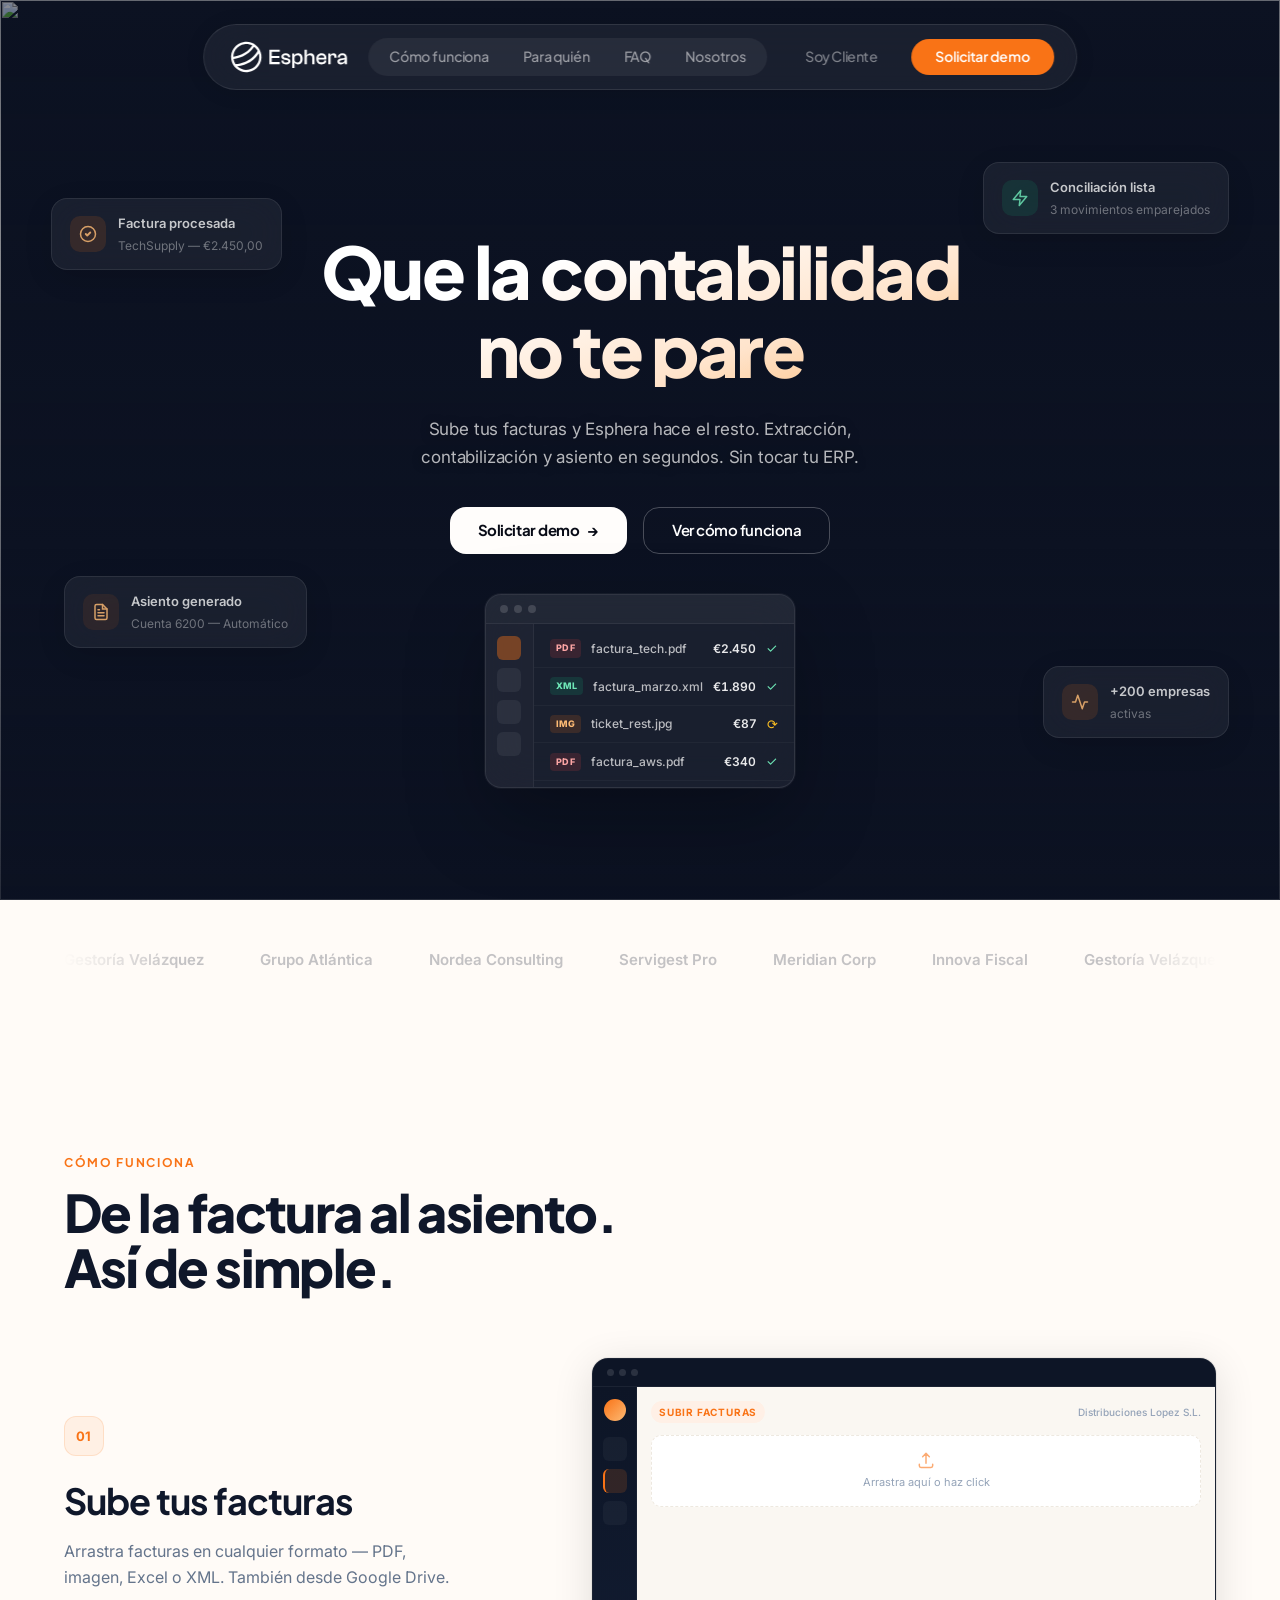
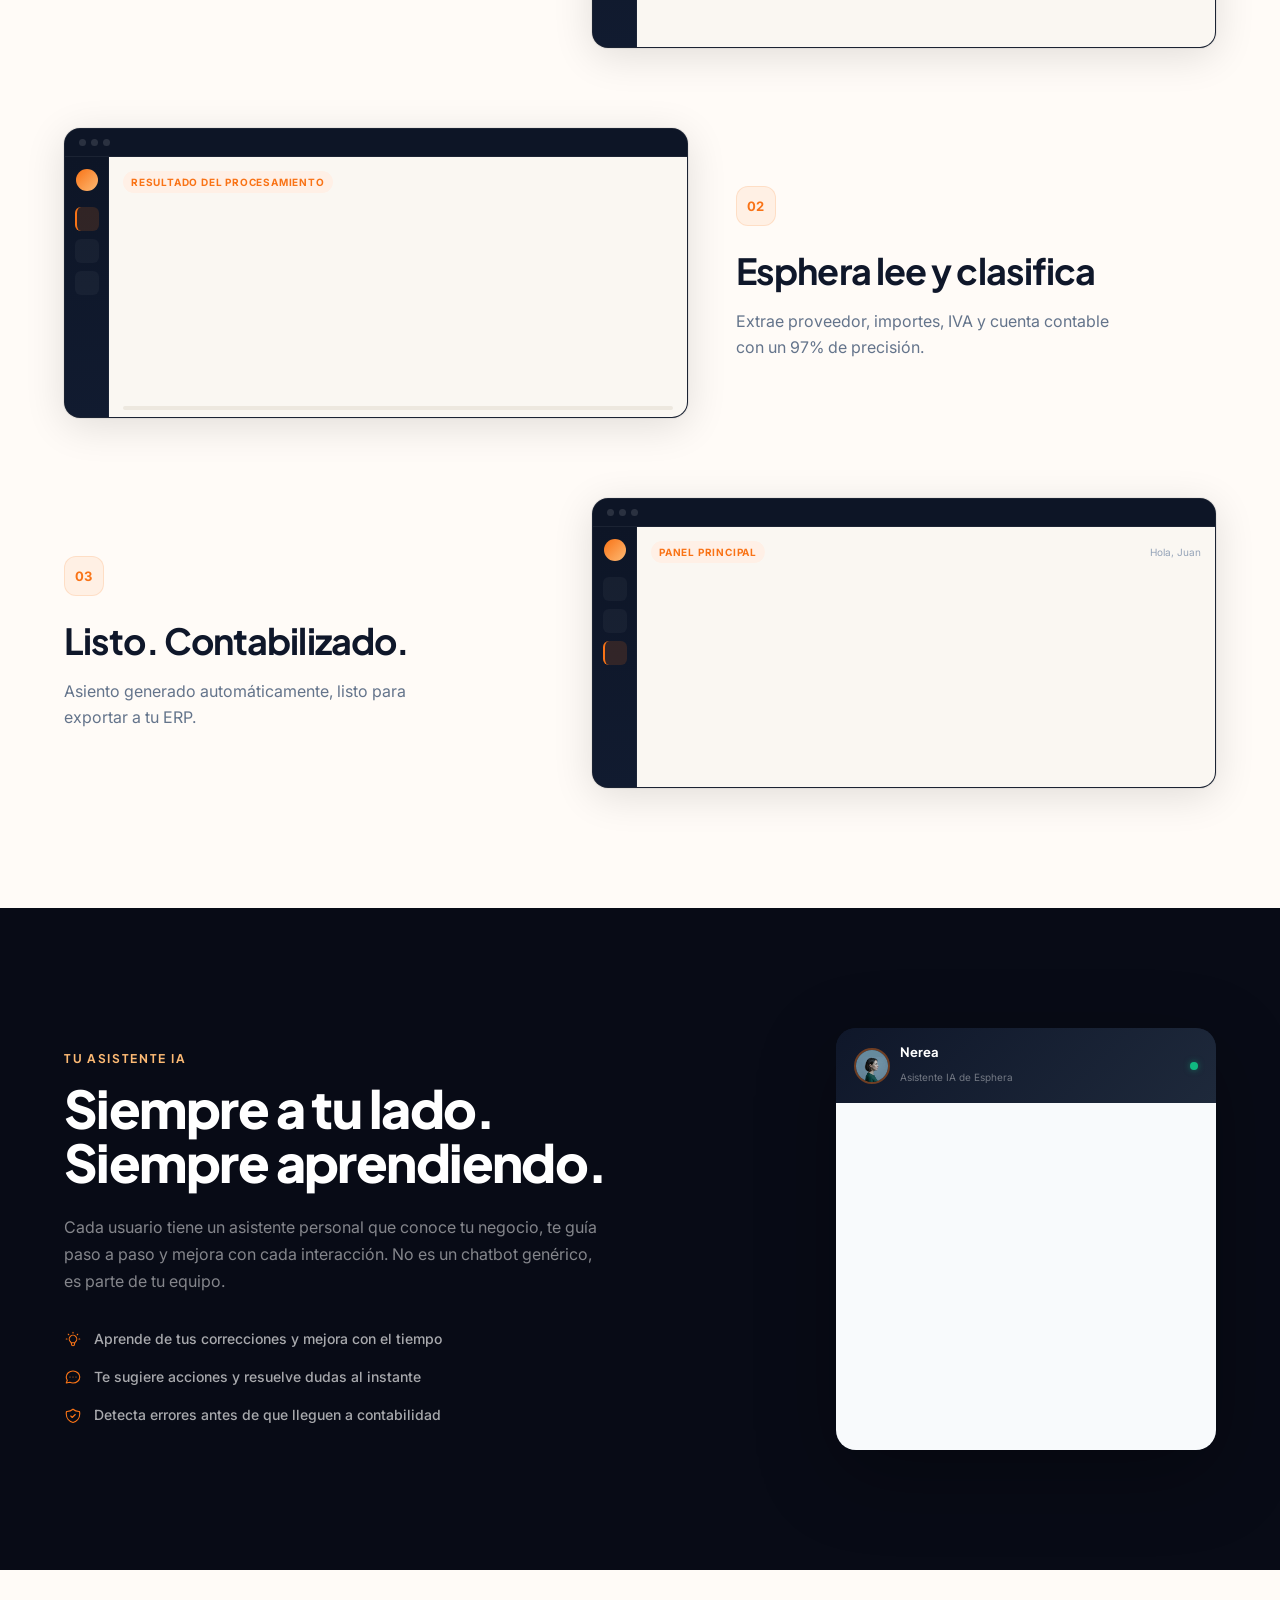
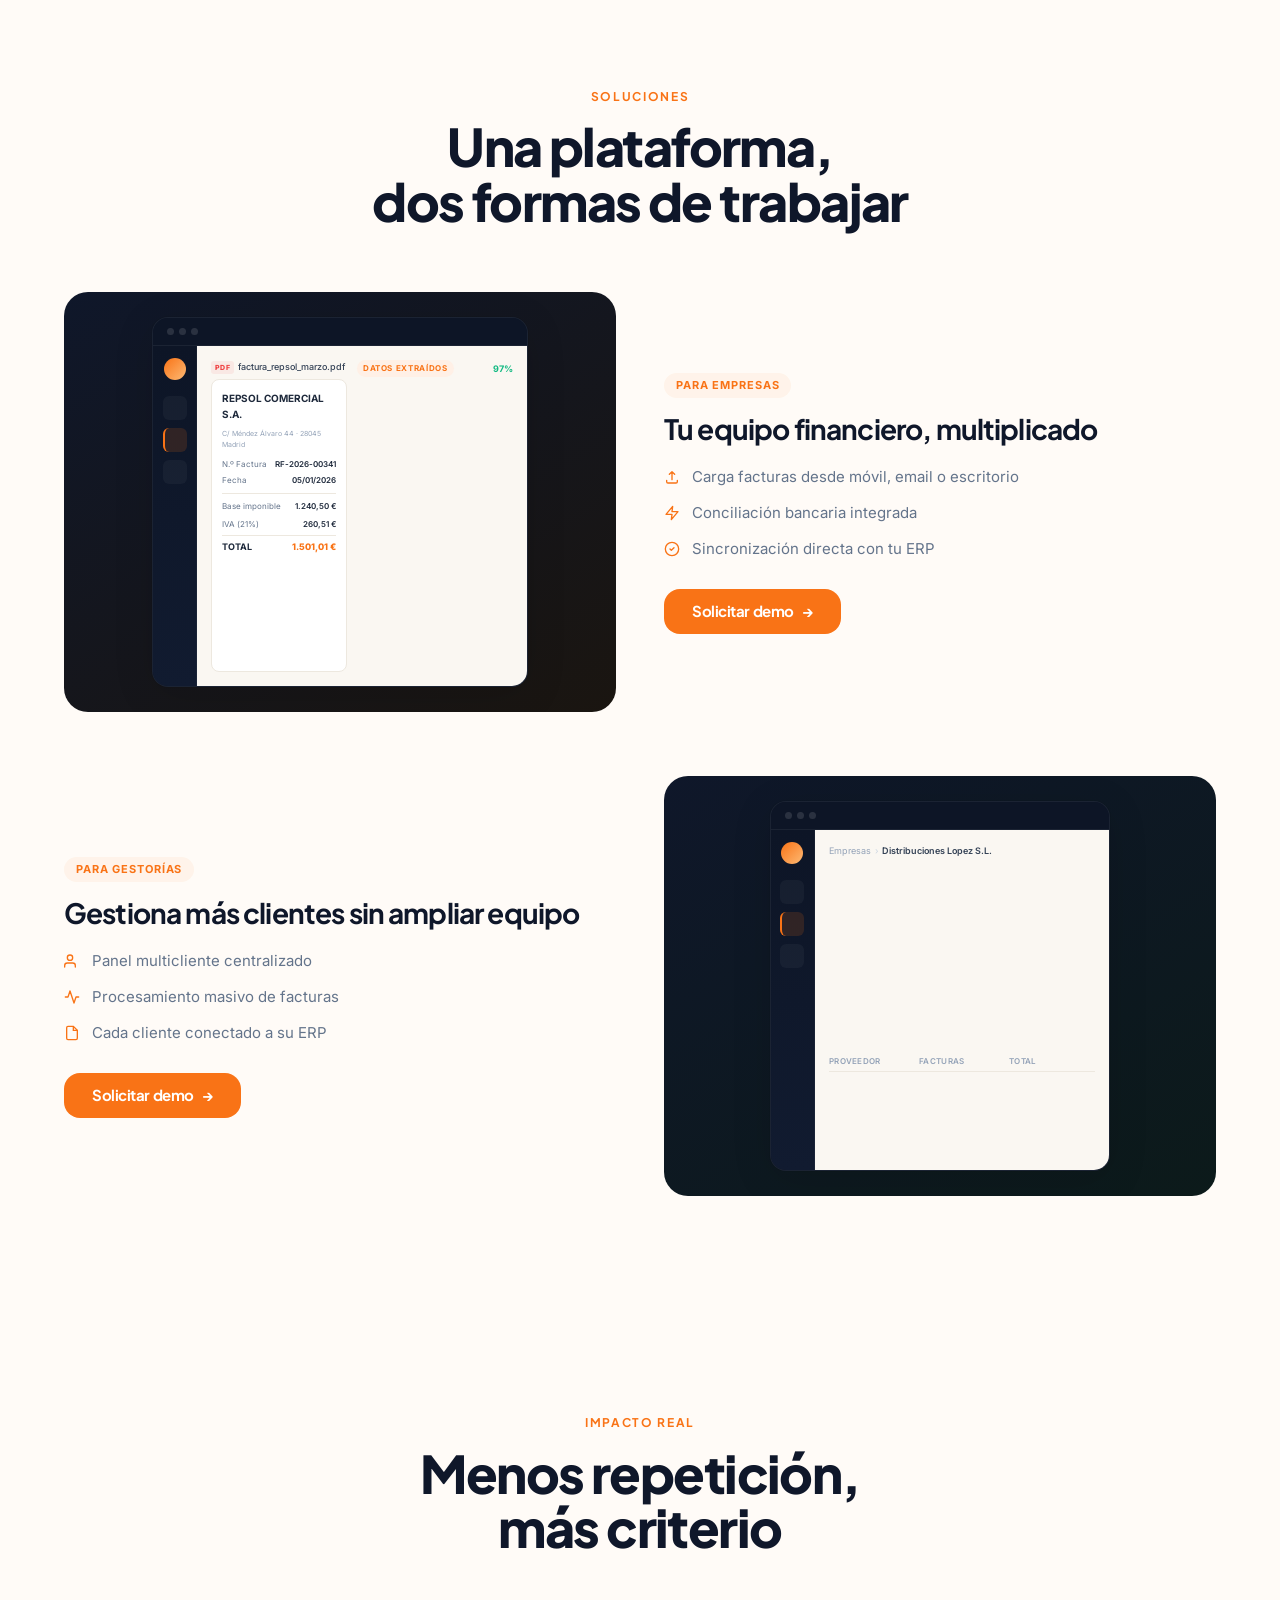
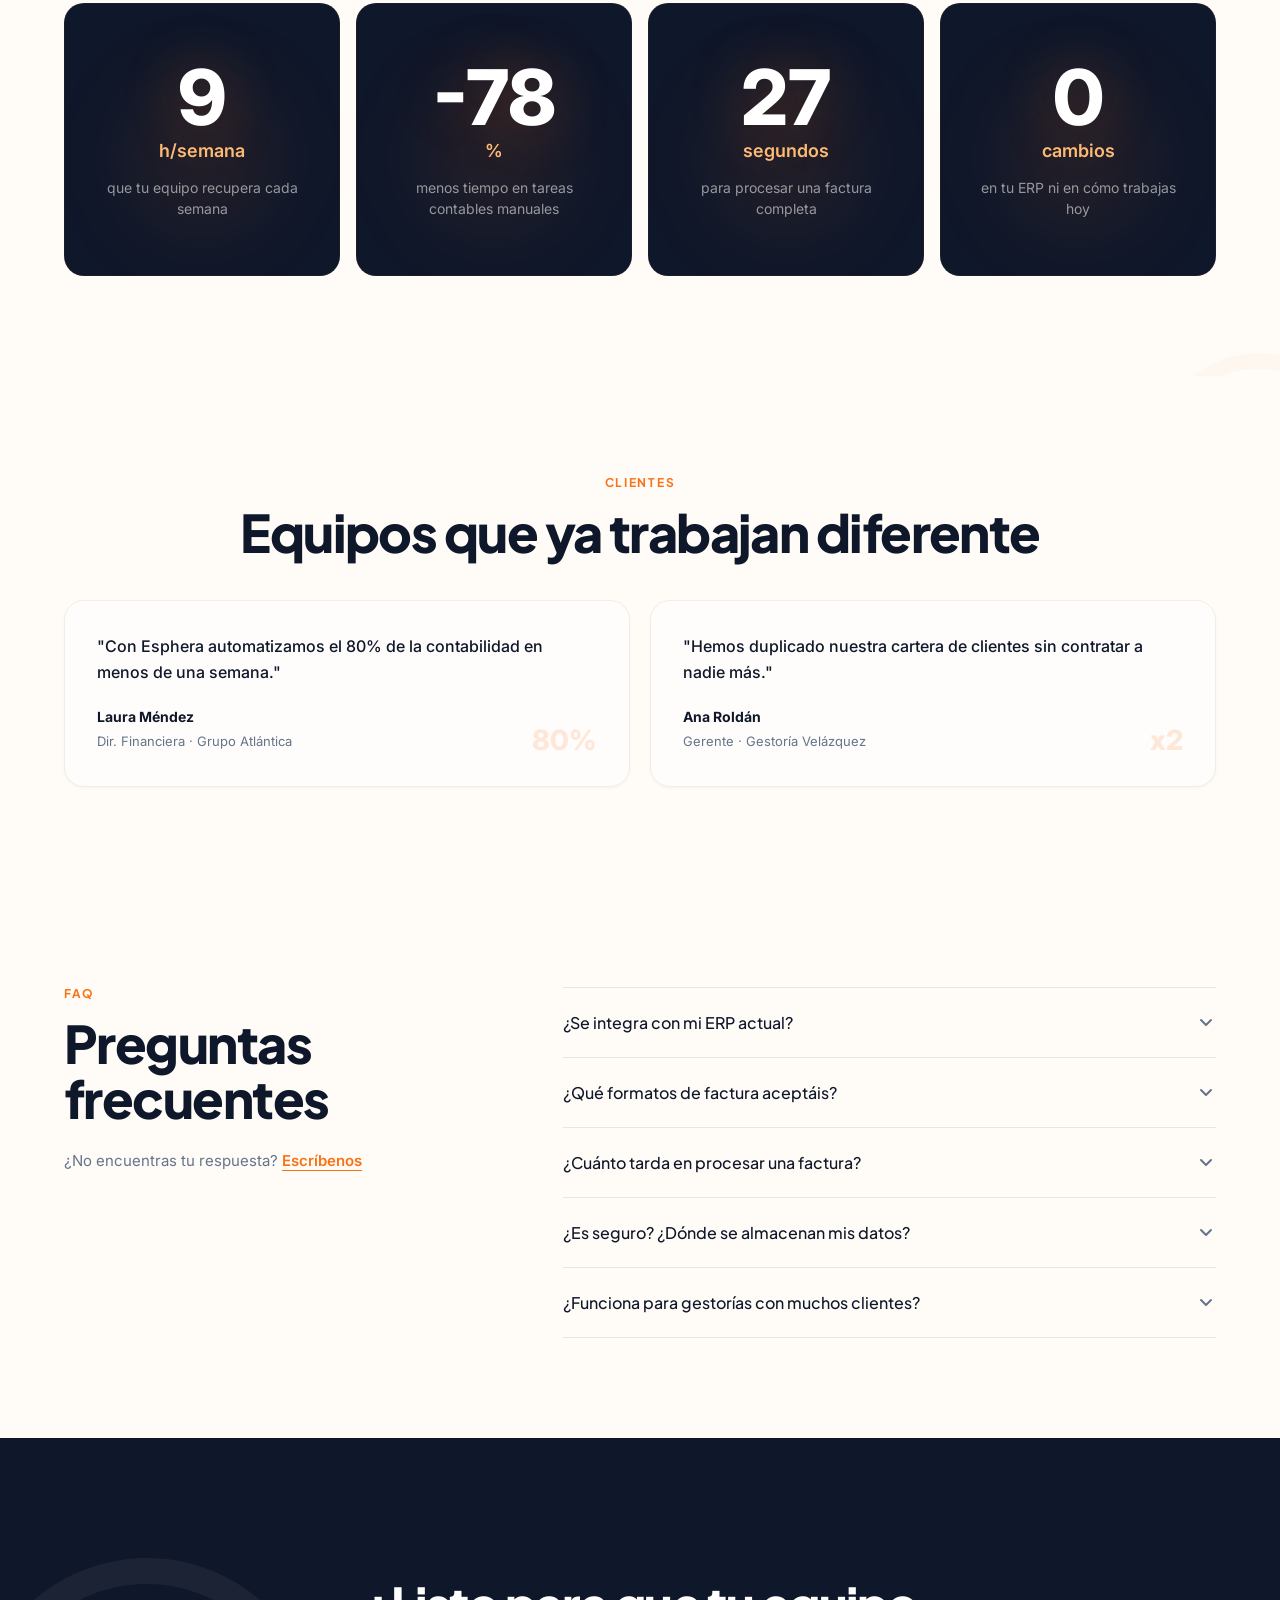
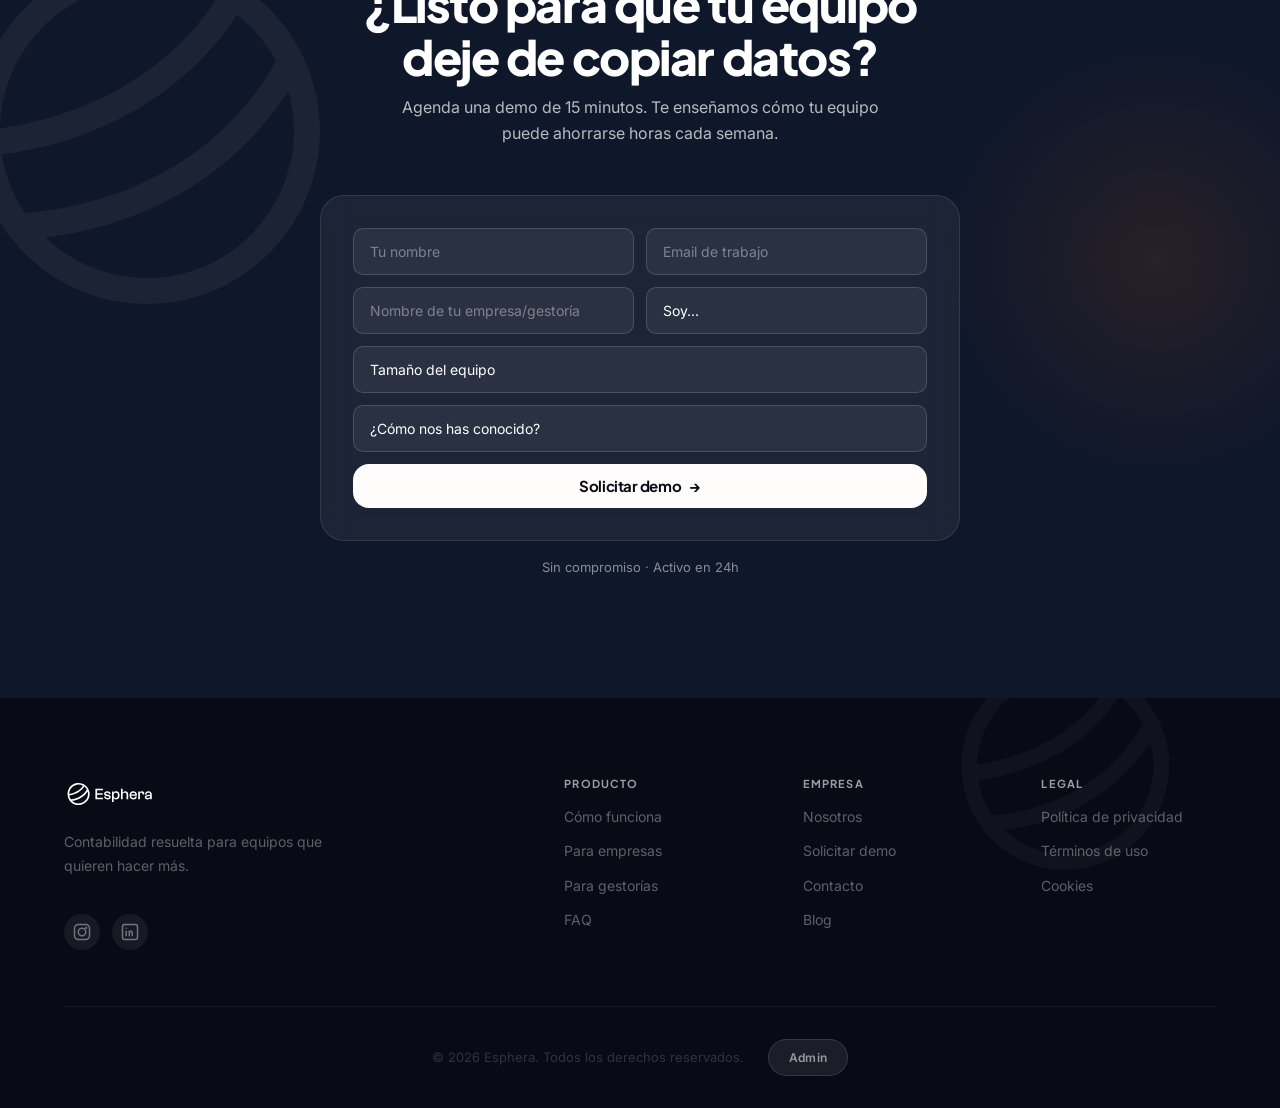
==== index.html @ 6a807c2d "Initial deploy: web + producto + admin hub + deck + checkout Unified structure for Vercel deployment" ====
<!DOCTYPE html>
<html lang="es">
<head>
    <meta charset="UTF-8">
    <meta name="viewport" content="width=device-width, initial-scale=1.0">
    <title>Esphera — Que la contabilidad no te pare</title>
    <meta name="description" content="Sube tus facturas y Esphera las contabiliza en segundos. Sin cambiar de ERP. Para empresas y gestorías.">
    <link rel="preconnect" href="https://fonts.googleapis.com">
    <link rel="preconnect" href="https://fonts.gstatic.com" crossorigin>
    <link href="https://fonts.googleapis.com/css2?family=Inter:wght@400;500;600&family=Plus+Jakarta+Sans:wght@400;500;600;700;800&display=swap" rel="stylesheet">
    <link rel="stylesheet" href="styles.css?v=107">
    <link rel="icon" type="image/svg+xml" href="data:image/svg+xml,%3Csvg xmlns='http://www.w3.org/2000/svg' viewBox='0 0 202 227'%3E%3Cpath d='M100.604 35V46.7323C111.431 46.7323 122.055 49.4076 131.558 54.4029C101.719 99.904 50.2415 110.166 33.7511 112.333C33.9601 98.5315 38.4328 85.162 46.7999 73.8407C57.3964 59.4958 72.9393 50.1392 90.5723 47.4848C93.8955 46.9831 97.2674 46.7323 100.598 46.7323V35C96.717 35 92.7808 35.2856 88.8306 35.8848C45.9639 42.3292 16.4386 82.3055 22.8829 125.173C28.735 164.09 62.2105 192 100.402 192C104.283 192 108.219 191.707 112.169 191.115C155.036 184.671 184.561 144.694 178.117 101.827C172.265 62.9165 138.796 35 100.604 35ZM34.6011 124.093C52.3664 122.003 108.303 111.511 141.423 60.7568C142.252 61.3977 143.067 62.0596 143.868 62.7424C150.152 68.1069 155.322 74.5583 159.195 81.7203C123.797 144.541 55.7941 150.17 45.0373 150.665C39.7147 142.723 36.1338 133.673 34.5941 124.093H34.6011ZM110.428 179.522C107.105 180.024 103.733 180.275 100.402 180.275C84.5948 180.275 69.226 174.59 57.1317 164.258C56.1772 163.443 55.2506 162.593 54.345 161.722C77.21 159.172 131.001 147.614 164.72 95.2919C165.486 98.002 166.092 100.761 166.517 103.576C171.993 139.978 146.829 174.046 110.428 179.522Z' fill='%23F97316'/%3E%3C/svg%3E">
</head>
<body>

    <!-- ========== NAVBAR ========== -->
    <nav class="navbar" id="navbar">
        <div class="navbar-inner">
            <a href="#" class="logo" aria-label="Esphera">
                <svg viewBox="0 0 649 227" fill="none" xmlns="http://www.w3.org/2000/svg" class="logo-svg" height="44">
                    <path d="M103.605 35V46.7323C114.431 46.7323 125.055 49.4076 134.558 54.4029C104.719 99.904 53.2415 110.166 36.7511 112.333C36.9601 98.5315 41.4328 85.162 49.7999 73.8407C60.3964 59.4958 75.9393 50.1392 93.5723 47.4848C96.8955 46.9831 100.267 46.7323 103.598 46.7323V35C99.717 35 95.7808 35.2856 91.8306 35.8848C48.9639 42.3292 19.4386 82.3055 25.8829 125.173C31.735 164.09 65.2105 192 103.402 192C107.283 192 111.219 191.707 115.169 191.115C158.036 184.671 187.561 144.694 181.117 101.827C175.265 62.9165 141.796 35 103.605 35ZM37.6011 124.093C55.3664 122.003 111.303 111.511 144.423 60.7568C145.252 61.3977 146.067 62.0596 146.868 62.7424C153.152 68.1069 158.322 74.5583 162.195 81.7203C126.797 144.541 58.7941 150.17 48.0373 150.665C42.7147 142.723 39.1338 133.673 37.5941 124.093H37.6011ZM113.428 179.522C110.105 180.024 106.733 180.275 103.402 180.275C87.5948 180.275 72.226 174.59 60.1317 164.258C59.1772 163.443 58.2506 162.593 57.345 161.722C80.21 159.172 134.001 147.614 167.72 95.2919C168.486 98.002 169.092 100.761 169.517 103.576C174.993 139.978 149.829 174.046 113.428 179.522Z" fill="currentColor"/>
                    <path d="M222.791 150.684V76.1016H276.113V86.9025H234.818V107.717H274.449V118.63H234.818V139.89H276.113V150.684H222.791Z" fill="currentColor"/>
                    <path d="M284.686 131.986V131.763H296.26V133.769C296.26 139.779 298.934 142.007 309.505 142.007C318.412 142.007 320.083 140.001 320.083 135.886C320.083 131.436 317.409 130.099 309.282 128.65L300.71 127.202C290.8 125.419 284.567 120.969 284.567 110.948C284.567 100.927 292.806 94.249 307.276 94.249C320.299 94.249 330.097 100.704 330.097 113.281V114.284H318.634V112.947C318.634 107.828 316.852 104.152 306.949 104.152C298.154 104.152 296.037 106.491 296.037 110.718C296.037 114.946 298.042 116.171 305.835 117.731L315.187 119.514C325.877 121.631 331.441 126.415 331.441 135.545C331.441 145.788 323.314 151.798 309.289 151.798C293.147 151.798 284.686 145.454 284.686 131.986Z" fill="currentColor"/>
                    <path d="M340.35 169.946V95.3632H351.262V104.493H351.819C354.382 98.0373 360.726 94.249 370.301 94.249C385.886 94.249 394.459 105.496 394.459 123.079C394.459 140.663 386.109 151.798 371.081 151.798C361.171 151.798 355.05 147.237 352.599 142.111H352.265V169.939H340.357L340.35 169.946ZM367.397 141.561C377.975 141.561 382.425 136.666 382.425 123.079C382.425 109.493 378.087 104.486 367.397 104.486C357.599 104.486 352.258 108.824 352.258 118.065V127.975C352.258 137.216 357.599 141.554 367.397 141.554V141.561Z" fill="currentColor"/>
                    <path d="M404.021 150.684V76.1016H416.04V104.598H416.486C419.048 99.5906 424.947 94.2424 434.968 94.2424C449.439 94.2424 455.56 103.706 455.56 115.837V150.677H443.54V118.616C443.54 108.706 440.42 104.591 430.295 104.591C420.17 104.591 416.047 108.372 416.047 118.839V150.677H404.027L404.021 150.684Z" fill="currentColor"/>
                    <path d="M464.91 122.968C464.91 105.823 475.154 94.249 491.624 94.249C506.54 94.249 517.007 103.156 517.007 118.295C517.007 121.192 516.672 124.194 516.338 125.865H476.15C476.596 135.997 480.273 141.116 491.846 141.116C501.087 141.116 504.646 137.996 504.646 132.989V132.097H516.554V133.1C516.554 144.451 506.645 151.798 491.728 151.798C473.476 151.798 464.903 140.224 464.903 122.968H464.91ZM476.268 117.849H505.544C505.99 108.386 500.872 104.381 491.408 104.381C480.941 104.381 476.937 109.277 476.268 117.849Z" fill="currentColor"/>
                    <path d="M526.581 150.684V95.029H537.605V103.824H538.162C540.39 98.7059 545.509 94.249 553.636 94.249C565.209 94.249 569.666 102.71 569.666 113.058V116.735H557.647V114.507C557.647 107.16 555.53 104.486 548.517 104.486C541.505 104.486 538.608 107.271 538.608 114.618V150.684H526.588H526.581Z" fill="currentColor"/>
                    <path d="M573.56 136.993C573.56 127.864 580.238 123.079 592.042 121.408L611.408 118.511V115.503C611.408 107.265 607.627 104.813 598.943 104.813C590.259 104.813 586.7 107.599 586.7 114.946V116.617H575.126V115.503C575.126 103.149 584.813 94.2422 599.618 94.2422C614.423 94.2422 622.884 103.595 622.884 117.063V150.677H611.749V141.993H611.192C607.961 147.223 601.617 151.791 591.157 151.791C581.248 151.791 573.567 146.673 573.567 136.986L573.56 136.993ZM595.043 142.223C602.836 142.223 611.408 139.103 611.408 127.975V126.972L593.817 129.646C587.473 130.538 585.245 131.986 585.245 136.102C585.245 140.44 588.03 142.223 595.043 142.223Z" fill="currentColor"/>
                </svg>
            </a>
            <div class="nav-capsule" id="navLinks">
                <a href="#producto" class="nav-link">Cómo funciona</a>
                <a href="#soluciones" class="nav-link">Para quién</a>
                <a href="#faq" class="nav-link">FAQ</a>
                <a href="nosotros.html" class="nav-link">Nosotros</a>
            </div>
            <div class="nav-actions">
                <a href="/producto/" class="btn btn-ghost">Soy Cliente</a>
                <a href="#demo" class="btn btn-primary btn-nav">Solicitar demo</a>
            </div>
            <button class="mobile-menu-btn" id="mobileMenuBtn" aria-label="Abrir menú">
                <span></span><span></span><span></span>
            </button>
        </div>
    </nav>

    <!-- Mobile menu -->
    <div class="mobile-menu" id="mobileMenu">
        <svg class="mobile-menu-sphere" viewBox="0 0 202 227" fill="none" xmlns="http://www.w3.org/2000/svg"><path d="M100.604 35V46.7323C111.431 46.7323 122.055 49.4076 131.558 54.4029C101.719 99.904 50.2415 110.166 33.7511 112.333C33.9601 98.5315 38.4328 85.162 46.7999 73.8407C57.3964 59.4958 72.9393 50.1392 90.5723 47.4848C93.8955 46.9831 97.2674 46.7323 100.598 46.7323V35C96.717 35 92.7808 35.2856 88.8306 35.8848C45.9639 42.3292 16.4386 82.3055 22.8829 125.173C28.735 164.09 62.2105 192 100.402 192C104.283 192 108.219 191.707 112.169 191.115C155.036 184.671 184.561 144.694 178.117 101.827C172.265 62.9165 138.796 35 100.604 35ZM34.6011 124.093C52.3664 122.003 108.303 111.511 141.423 60.7568C142.252 61.3977 143.067 62.0596 143.868 62.7424C150.152 68.1069 155.322 74.5583 159.195 81.7203C123.797 144.541 55.7941 150.17 45.0373 150.665C39.7147 142.723 36.1338 133.673 34.5941 124.093H34.6011ZM110.428 179.522C107.105 180.024 103.733 180.275 100.402 180.275C84.5948 180.275 69.226 174.59 57.1317 164.258C56.1772 163.443 55.2506 162.593 54.345 161.722C77.21 159.172 131.001 147.614 164.72 95.2919C165.486 98.002 166.092 100.761 166.517 103.576C171.993 139.978 146.829 174.046 110.428 179.522Z" fill="white"/></svg>
        <div class="mobile-menu-content">
            <a href="#producto" class="mobile-link">Cómo funciona</a>
            <a href="#soluciones" class="mobile-link">Para quién</a>
            <a href="#faq" class="mobile-link">FAQ</a>
            <a href="nosotros.html" class="mobile-link">Nosotros</a>
            <div class="mobile-menu-actions">
                <a href="/producto/" class="btn btn-ghost" style="width:100%">Iniciar sesión</a>
                <a href="#demo" class="btn btn-primary" style="width:100%">Solicitar demo</a>
            </div>
        </div>
    </div>

    <!-- ========== HERO + SOCIAL PROOF wrapper for seamless gradient ========== -->
    <div class="hero-gradient-wrap">
    <!-- ========== HERO ========== -->
    <section class="hero">
        <img class="hero-person" id="heroPerson" alt="">
        <div class="hero-overlay"></div>

        <!-- Floating UI cards around the viewport -->
        <div class="hero-floating">
            <div class="hero-float-card float-card-1">
                <div class="float-card-icon icon-coral">
                    <svg width="18" height="18" viewBox="0 0 24 24" fill="none"><path d="M9 12l2 2 4-4" stroke="currentColor" stroke-width="2.5" stroke-linecap="round" stroke-linejoin="round"/><circle cx="12" cy="12" r="10" stroke="currentColor" stroke-width="2"/></svg>
                </div>
                <div class="float-card-text">
                    <div class="float-card-title">Factura procesada</div>
                    <div class="float-card-detail">TechSupply — €2.450,00</div>
                </div>
            </div>
            <div class="hero-float-card float-card-2">
                <div class="float-card-icon icon-green">
                    <svg width="18" height="18" viewBox="0 0 24 24" fill="none"><path d="M13 2L3 14h9l-1 8 10-12h-9l1-8z" stroke="currentColor" stroke-width="2" stroke-linecap="round" stroke-linejoin="round"/></svg>
                </div>
                <div class="float-card-text">
                    <div class="float-card-title">Conciliación lista</div>
                    <div class="float-card-detail">3 movimientos emparejados</div>
                </div>
            </div>
            <div class="hero-float-card float-card-3">
                <div class="float-card-icon icon-white">
                    <svg width="18" height="18" viewBox="0 0 24 24" fill="none"><path d="M14 2H6a2 2 0 00-2 2v16a2 2 0 002 2h12a2 2 0 002-2V8z" stroke="currentColor" stroke-width="2"/><path d="M14 2v6h6M16 13H8M16 17H8M10 9H8" stroke="currentColor" stroke-width="2" stroke-linecap="round"/></svg>
                </div>
                <div class="float-card-text">
                    <div class="float-card-title">Asiento generado</div>
                    <div class="float-card-detail">Cuenta 6200 — Automático</div>
                </div>
            </div>
            <div class="hero-float-card float-card-4">
                <div class="float-card-icon icon-coral">
                    <svg width="18" height="18" viewBox="0 0 24 24" fill="none"><path d="M22 12h-4l-3 9L9 3l-3 9H2" stroke="currentColor" stroke-width="2" stroke-linecap="round" stroke-linejoin="round"/></svg>
                </div>
                <div class="float-card-text">
                    <div class="float-card-title">+200 empresas</div>
                    <div class="float-card-detail">activas</div>
                </div>
            </div>
        </div>

        <!-- Centered hero content -->
        <div class="hero-center">
            <h1 class="hero-title">
                Que la contabilidad<br>
                no te pare
            </h1>
            <p class="hero-subtitle">Sube tus facturas y Esphera hace el resto. Extracción, contabilización y asiento en segundos. Sin tocar tu ERP.</p>
            <div class="hero-actions">
                <a href="#demo" class="btn btn-white btn-lg">Solicitar demo <span class="btn-arrow">→</span></a>
                <a href="#producto" class="btn btn-outline light btn-lg">Ver cómo funciona</a>
            </div>
        </div>

        <!-- Small product preview -->
        <div class="hero-product-mini">
            <div class="product-mini-window">
                <div class="mini-bar"><span></span><span></span><span></span></div>
                <div class="mini-body">
                    <div class="mini-sidebar">
                        <div class="mini-nav-item active"></div>
                        <div class="mini-nav-item"></div>
                        <div class="mini-nav-item"></div>
                        <div class="mini-nav-item"></div>
                    </div>
                    <div class="mini-content">
                        <div class="mini-row"><span class="mini-badge pdf">PDF</span><span class="mini-name">factura_tech.pdf</span><span class="mini-amount">€2.450</span><span class="mini-status done">✓</span></div>
                        <div class="mini-row"><span class="mini-badge xml">XML</span><span class="mini-name">factura_marzo.xml</span><span class="mini-amount">€1.890</span><span class="mini-status done">✓</span></div>
                        <div class="mini-row"><span class="mini-badge img">IMG</span><span class="mini-name">ticket_rest.jpg</span><span class="mini-amount">€87</span><span class="mini-status proc">⟳</span></div>
                        <div class="mini-row"><span class="mini-badge pdf">PDF</span><span class="mini-name">factura_aws.pdf</span><span class="mini-amount">€340</span><span class="mini-status done">✓</span></div>
                    </div>
                </div>
            </div>
        </div>

    </section>
    </div><!-- end hero-gradient-wrap -->

    <!-- ========== SOCIAL PROOF ========== -->
    <section class="social-proof">
        <div class="container">
            <div class="logo-marquee">
                <div class="logo-track">
                    <div class="client-logo">Gestoría Velázquez</div>
                    <div class="client-logo">Grupo Atlántica</div>
                    <div class="client-logo">Nordea Consulting</div>
                    <div class="client-logo">Servigest Pro</div>
                    <div class="client-logo">Meridian Corp</div>
                    <div class="client-logo">Innova Fiscal</div>
                    <div class="client-logo">Gestoría Velázquez</div>
                    <div class="client-logo">Grupo Atlántica</div>
                    <div class="client-logo">Nordea Consulting</div>
                    <div class="client-logo">Servigest Pro</div>
                    <div class="client-logo">Meridian Corp</div>
                    <div class="client-logo">Innova Fiscal</div>
                </div>
            </div>
        </div>
    </section>

    <!-- ========== PRODUCTO — alternating rows ========== -->
    <section class="product" id="producto">
        <div class="container">
            <div class="product-header">
                <p class="eyebrow">Cómo funciona</p>
                <h2 class="big-title">De la factura al asiento.<br>Así de simple.</h2>
            </div>

            <!-- Step 1 -->
            <div class="step-row">
                <div class="step-text">
                    <div class="step-number">01</div>
                    <h3>Sube tus facturas</h3>
                    <p>Arrastra facturas en cualquier formato — PDF, imagen, Excel o XML. También desde Google Drive.</p>
                </div>
                <div class="step-visual">
                    <div class="step-screen step-screen-real">
                        <div class="screen-bar screen-bar-real"><span class="screen-dot"></span><span class="screen-dot"></span><span class="screen-dot"></span></div>
                        <div class="screen-body-real">
                            <div class="real-sidebar">
                                <div class="real-logo-dot"></div>
                                <div class="real-nav-item"></div>
                                <div class="real-nav-item active"></div>
                                <div class="real-nav-item"></div>
                            </div>
                            <div class="real-content">
                                <div class="real-topbar"><span class="real-topbar-tag">Subir facturas</span><span class="real-topbar-company">Distribuciones Lopez S.L.</span></div>
                                <div class="real-upload-zone">
                                    <svg width="20" height="20" viewBox="0 0 24 24" fill="none" style="color:#F97316;opacity:0.6"><path d="M12 16V4m0 0l-4 4m4-4l4 4" stroke="currentColor" stroke-width="1.8" stroke-linecap="round" stroke-linejoin="round"/><path d="M4 17v2a2 2 0 002 2h12a2 2 0 002-2v-2" stroke="currentColor" stroke-width="1.8" stroke-linecap="round"/></svg>
                                    <span>Arrastra aquí o haz click</span>
                                </div>
                                <div class="real-file-list">
                                    <div class="real-file anim-file" style="animation-delay:0.5s"><span class="real-file-icon pdf">PDF</span><span class="real-file-name">factura_repsol_marzo.pdf</span><span class="real-file-size">1.2 MB</span><span class="real-file-check">✓</span></div>
                                    <div class="real-file anim-file" style="animation-delay:1.2s"><span class="real-file-icon img">JPG</span><span class="real-file-name">factura_iberdrola.pdf</span><span class="real-file-size">842 KB</span><span class="real-file-check">✓</span></div>
                                    <div class="real-file anim-file" style="animation-delay:1.9s"><span class="real-file-icon xml">XML</span><span class="real-file-name">factura_euskaltel.xml</span><span class="real-file-size">48 KB</span><span class="real-file-check">✓</span></div>
                                </div>
                                <!-- Upload progress bar -->
                                <div class="real-upload-progress anim-row" style="animation-delay:2.8s">
                                    <div class="real-upload-progress-inner">
                                        <span class="real-upload-label">Subiendo 3 facturas...</span>
                                        <span class="real-upload-pct">100%</span>
                                    </div>
                                    <div class="real-upload-bar"><div class="real-upload-bar-fill anim-upload-fill"></div></div>
                                </div>
                            </div>
                        </div>
                    </div>
                </div>
            </div>

            <!-- Step 2 — reversed -->
            <div class="step-row reverse">
                <div class="step-text">
                    <div class="step-number">02</div>
                    <h3>Esphera lee y clasifica</h3>
                    <p>Extrae proveedor, importes, IVA y cuenta contable con un 97% de precisión.</p>
                </div>
                <div class="step-visual">
                    <div class="step-screen step-screen-real">
                        <div class="screen-bar screen-bar-real"><span class="screen-dot"></span><span class="screen-dot"></span><span class="screen-dot"></span></div>
                        <div class="screen-body-real">
                            <div class="real-sidebar">
                                <div class="real-logo-dot"></div>
                                <div class="real-nav-item active"></div>
                                <div class="real-nav-item"></div>
                                <div class="real-nav-item"></div>
                            </div>
                            <div class="real-content">
                                <div class="real-topbar"><span class="real-topbar-tag">Resultado del procesamiento</span><span class="real-confidence anim-confidence">Confianza IA: <strong>97%</strong></span></div>
                                <div class="real-extract">
                                    <div class="real-extract-row anim-row" style="animation-delay:0.3s"><span class="real-label">Proveedor</span><span class="real-value">Repsol Comercial S.A.</span><span class="real-mini-conf high"></span></div>
                                    <div class="real-extract-row anim-row" style="animation-delay:0.8s"><span class="real-label">NIF</span><span class="real-value">A78066514</span><span class="real-mini-conf high"></span></div>
                                    <div class="real-extract-row anim-row" style="animation-delay:1.3s"><span class="real-label">Base imponible</span><span class="real-value real-accent">1.240,50 €</span><span class="real-mini-conf high"></span></div>
                                    <div class="real-extract-row anim-row" style="animation-delay:1.8s"><span class="real-label">IVA (21%)</span><span class="real-value">260,51 €</span><span class="real-mini-conf high"></span></div>
                                    <div class="real-extract-row anim-row" style="animation-delay:2.3s"><span class="real-label">Total</span><span class="real-value real-total">1.501,01 €</span><span class="real-mini-conf high"></span></div>
                                    <div class="real-extract-row anim-row" style="animation-delay:2.8s"><span class="real-label">Cuenta</span><span class="real-value">62000 — Compras</span><span class="real-mini-conf med"></span></div>
                                </div>
                                <div class="real-bar-wrap anim-bar-fill">
                                    <div class="real-bar-track"><div class="real-bar-fill"></div></div>
                                </div>
                            </div>
                        </div>
                    </div>
                </div>
            </div>

            <!-- Step 3 -->
            <div class="step-row">
                <div class="step-text">
                    <div class="step-number">03</div>
                    <h3>Listo. Contabilizado.</h3>
                    <p>Asiento generado automáticamente, listo para exportar a tu ERP.</p>
                </div>
                <div class="step-visual">
                    <div class="step-screen step-screen-real">
                        <div class="screen-bar screen-bar-real"><span class="screen-dot"></span><span class="screen-dot"></span><span class="screen-dot"></span></div>
                        <div class="screen-body-real">
                            <div class="real-sidebar">
                                <div class="real-logo-dot"></div>
                                <div class="real-nav-item"></div>
                                <div class="real-nav-item"></div>
                                <div class="real-nav-item active"></div>
                            </div>
                            <div class="real-content">
                                <div class="real-topbar"><span class="real-topbar-tag">Panel principal</span><span style="font-size:10px;color:#94a3b8">Hola, Juan</span></div>
                                <!-- Mini metric cards -->
                                <div class="real-metrics anim-row" style="animation-delay:0.3s">
                                    <div class="real-metric-card">
                                        <span class="real-metric-num" style="color:#F97316">12</span>
                                        <span class="real-metric-label">Empresas</span>
                                    </div>
                                    <div class="real-metric-card">
                                        <span class="real-metric-num" style="color:#10B981">234</span>
                                        <span class="real-metric-label">Procesadas</span>
                                    </div>
                                    <div class="real-metric-card">
                                        <span class="real-metric-num" style="color:#F59E0B">7</span>
                                        <span class="real-metric-label">Pendientes</span>
                                    </div>
                                    <div class="real-metric-card">
                                        <span class="real-metric-num" style="color:#EF4444">3.2%</span>
                                        <span class="real-metric-label">Errores</span>
                                    </div>
                                </div>
                                <!-- Mini sparkline chart -->
                                <div class="real-chart-wrap anim-row" style="animation-delay:0.8s">
                                    <div class="real-chart-header"><span style="font-size:10px;font-weight:700;color:#1e293b">Facturas procesadas</span><span style="font-size:9px;color:#94a3b8">Últimos 6 meses</span></div>
                                    <svg class="real-chart" viewBox="0 0 260 50" fill="none">
                                        <rect x="10" y="30" width="28" height="18" rx="3" fill="#FDBA74" class="anim-bar-up" style="animation-delay:1s"/>
                                        <rect x="48" y="22" width="28" height="26" rx="3" fill="#FDBA74" class="anim-bar-up" style="animation-delay:1.2s"/>
                                        <rect x="86" y="14" width="28" height="34" rx="3" fill="#FDBA74" class="anim-bar-up" style="animation-delay:1.4s"/>
                                        <rect x="124" y="8" width="28" height="40" rx="3" fill="#FDBA74" class="anim-bar-up" style="animation-delay:1.6s"/>
                                        <rect x="162" y="12" width="28" height="36" rx="3" fill="#FDBA74" class="anim-bar-up" style="animation-delay:1.8s"/>
                                        <rect x="200" y="4" width="28" height="44" rx="3" fill="#F97316" class="anim-bar-up" style="animation-delay:2s"/>
                                    </svg>
                                </div>
                                <!-- Status line -->
                                <div class="real-status anim-check" style="margin-top:6px">
                                    <svg width="12" height="12" viewBox="0 0 24 24" fill="none"><path d="M5 13l4 4L19 7" stroke="currentColor" stroke-width="2.5" stroke-linecap="round" stroke-linejoin="round"/></svg>
                                    <span>Todo al día · 89% sin intervención</span>
                                </div>
                            </div>
                        </div>
                    </div>
                </div>
            </div>
        </div>
    </section>

    <!-- ========== AI ASSISTANT ========== -->
    <section class="ai-section" id="asistente">
        <div class="container">
            <div class="ai-layout">
                <div class="ai-text">
                    <p class="eyebrow">Tu asistente IA</p>
                    <h2 class="big-title">Siempre a tu lado.<br>Siempre aprendiendo.</h2>
                    <p class="ai-desc">Cada usuario tiene un asistente personal que conoce tu negocio, te guía paso a paso y mejora con cada interacción. No es un chatbot genérico, es parte de tu equipo.</p>
                    <div class="ai-features">
                        <div class="ai-feature">
                            <svg width="18" height="18" viewBox="0 0 24 24" fill="none"><path d="M9.663 17h4.673M12 3v1m6.364 1.636l-.707.707M21 12h-1M4 12H3m3.343-5.657l-.707-.707m2.828 9.9a5 5 0 117.072 0l-.548.547A3.374 3.374 0 0014 18.469V19a2 2 0 11-4 0v-.531c0-.895-.356-1.754-.988-2.386l-.548-.547z" stroke="currentColor" stroke-width="1.5" stroke-linecap="round" stroke-linejoin="round"/></svg>
                            <span>Aprende de tus correcciones y mejora con el tiempo</span>
                        </div>
                        <div class="ai-feature">
                            <svg width="18" height="18" viewBox="0 0 24 24" fill="none"><path d="M8 12h.01M12 12h.01M16 12h.01M21 12c0 4.418-4.03 8-9 8a9.863 9.863 0 01-4.255-.949L3 20l1.395-3.72C3.512 15.042 3 13.574 3 12c0-4.418 4.03-8 9-8s9 3.582 9 8z" stroke="currentColor" stroke-width="1.5" stroke-linecap="round" stroke-linejoin="round"/></svg>
                            <span>Te sugiere acciones y resuelve dudas al instante</span>
                        </div>
                        <div class="ai-feature">
                            <svg width="18" height="18" viewBox="0 0 24 24" fill="none"><path d="M9 12l2 2 4-4m5.618-4.016A11.955 11.955 0 0112 2.944a11.955 11.955 0 01-8.618 3.04A12.02 12.02 0 003 9c0 5.591 3.824 10.29 9 11.622 5.176-1.332 9-6.03 9-11.622 0-1.042-.133-2.052-.382-3.016z" stroke="currentColor" stroke-width="1.5" stroke-linecap="round" stroke-linejoin="round"/></svg>
                            <span>Detecta errores antes de que lleguen a contabilidad</span>
                        </div>
                    </div>
                </div>
                <div class="ai-visual">
                    <!-- Chat mockup -->
                    <div class="ai-chat-mock">
                        <div class="ai-chat-header">
                            <img src="person-4.png" alt="Nerea" class="ai-chat-avatar-img">
                            <div class="ai-chat-meta">
                                <span class="ai-chat-name">Nerea</span>
                                <span class="ai-chat-role">Asistente IA de Esphera</span>
                            </div>
                            <span class="ai-chat-online"></span>
                        </div>
                        <div class="ai-chat-body">
                            <!-- Bot message 1 -->
                            <div class="ai-msg ai-msg-bot anim-chat" style="animation-delay:0s">
                                <img src="person-4.png" alt="Nerea" class="ai-msg-avatar-img">
                                <div class="ai-msg-bubble">¡Hola, Juan! 😊 He visto que tienes <strong>7 facturas por revisar</strong> y <strong>3 incidencias nuevas</strong>. ¿Te ayudo con algo?</div>
                            </div>
                            <!-- Suggestion chips -->
                            <div class="ai-chips anim-chat" style="animation-delay:1.5s">
                                <span class="ai-chip">Revisar facturas pendientes</span>
                                <span class="ai-chip">Ver incidencias</span>
                            </div>
                            <!-- User message -->
                            <div class="ai-msg ai-msg-user anim-chat" style="animation-delay:3s">
                                <div class="ai-msg-bubble-user">Enséñame las incidencias</div>
                            </div>
                            <!-- Bot message 2 -->
                            <div class="ai-msg ai-msg-bot anim-chat" style="animation-delay:4.5s">
                                <img src="person-4.png" alt="Nerea" class="ai-msg-avatar-img">
                                <div class="ai-msg-bubble">Las 3 incidencias son de <strong>Construcciones Bilbao</strong>: 2 por NIF incorrecto y 1 por importe que no cuadra. ¿Quieres que te lleve a revisarlas?</div>
                            </div>
                            <!-- Chips 2 -->
                            <div class="ai-chips anim-chat" style="animation-delay:6s">
                                <span class="ai-chip">Sí, llévame</span>
                                <span class="ai-chip">¿Cómo aprende la IA?</span>
                            </div>
                        </div>
                    </div>
                </div>
            </div>
        </div>
    </section>

    <!-- ========== SOLUCIONES ========== -->
    <section class="solutions" id="soluciones">
        <div class="container">
            <p class="eyebrow center">Soluciones</p>
            <h2 class="big-title center">Una plataforma,<br>dos formas de trabajar</h2>

            <div class="solution-row">
                <div class="solution-visual sol-empresa">
                    <div class="solution-gradient"></div>
                    <div class="solution-mockup">
                        <div class="step-screen step-screen-real" style="max-width:100%">
                            <div class="screen-bar screen-bar-real"><span class="screen-dot"></span><span class="screen-dot"></span><span class="screen-dot"></span></div>
                            <div class="screen-body-real" style="height:340px">
                                <div class="real-sidebar">
                                    <div class="real-logo-dot"></div>
                                    <div class="real-nav-item"></div>
                                    <div class="real-nav-item active"></div>
                                    <div class="real-nav-item"></div>
                                </div>
                                <div class="real-content" style="overflow:hidden;display:flex;gap:10px">
                                    <!-- Left: PDF preview -->
                                    <div style="width:45%;flex-shrink:0;display:flex;flex-direction:column">
                                        <div style="font-size:9px;color:#94a3b8;margin-bottom:4px;display:flex;align-items:center;gap:4px">
                                            <span class="real-file-icon pdf" style="font-size:7px;padding:1px 4px">PDF</span>
                                            <span style="color:#334155;font-weight:500">factura_repsol_marzo.pdf</span>
                                        </div>
                                        <div style="flex:1;background:#fff;border:1px solid #EDE8DF;border-radius:8px;padding:10px;font-size:8px;color:#64748b;line-height:1.6">
                                            <div style="font-size:10px;font-weight:700;color:#1e293b;margin-bottom:6px">REPSOL COMERCIAL S.A.</div>
                                            <div style="color:#94a3b8;font-size:7px;margin-bottom:8px">C/ Méndez Álvaro 44 · 28045 Madrid</div>
                                            <div style="display:flex;justify-content:space-between;margin-bottom:3px"><span>N.º Factura</span><span style="color:#1e293b;font-weight:600">RF-2026-00341</span></div>
                                            <div style="display:flex;justify-content:space-between;margin-bottom:3px"><span>Fecha</span><span style="color:#1e293b;font-weight:600">05/01/2026</span></div>
                                            <div style="border-top:1px solid #EDE8DF;margin:6px 0;padding-top:6px;display:flex;justify-content:space-between"><span>Base imponible</span><span style="color:#1e293b;font-weight:600">1.240,50 €</span></div>
                                            <div style="display:flex;justify-content:space-between;margin-bottom:3px"><span>IVA (21%)</span><span style="color:#1e293b;font-weight:600">260,51 €</span></div>
                                            <div style="border-top:1px solid #EDE8DF;margin:4px 0;padding-top:4px;display:flex;justify-content:space-between;font-size:9px"><span style="font-weight:700;color:#1e293b">TOTAL</span><span style="font-weight:800;color:#F97316">1.501,01 €</span></div>
                                        </div>
                                    </div>
                                    <!-- Right: Extracted data -->
                                    <div style="flex:1;display:flex;flex-direction:column">
                                        <div class="real-topbar" style="margin-bottom:6px"><span class="real-topbar-tag" style="font-size:8px;padding:2px 6px">Datos extraídos</span><span style="font-size:9px;color:#10B981;font-weight:700">97%</span></div>
                                        <div class="real-extract" style="font-size:10px">
                                            <div class="real-extract-row anim-row" style="animation-delay:0.3s;padding:4px 0"><span class="real-label" style="font-size:9px">Proveedor</span><span class="real-value" style="font-size:9px">Repsol Comercial S.A.</span></div>
                                            <div class="real-extract-row anim-row" style="animation-delay:0.7s;padding:4px 0"><span class="real-label" style="font-size:9px">NIF</span><span class="real-value" style="font-size:9px">A78066514</span></div>
                                            <div class="real-extract-row anim-row" style="animation-delay:1.1s;padding:4px 0"><span class="real-label" style="font-size:9px">Base</span><span class="real-value real-accent" style="font-size:9px">1.240,50 €</span></div>
                                            <div class="real-extract-row anim-row" style="animation-delay:1.5s;padding:4px 0"><span class="real-label" style="font-size:9px">IVA</span><span class="real-value" style="font-size:9px">260,51 €</span></div>
                                            <div class="real-extract-row anim-row" style="animation-delay:1.9s;padding:4px 0"><span class="real-label" style="font-size:9px">Total</span><span class="real-value real-total" style="font-size:10px">1.501,01 €</span></div>
                                            <div class="real-extract-row anim-row" style="animation-delay:2.3s;padding:4px 0"><span class="real-label" style="font-size:9px">Cuenta</span><span class="real-value" style="font-size:9px">62000</span></div>
                                        </div>
                                        <!-- CTA button -->
                                        <div class="anim-row" style="animation-delay:2.8s;margin-top:auto">
                                            <div style="background:#F97316;color:#fff;font-size:9px;font-weight:700;text-align:center;padding:6px 0;border-radius:100px;margin-top:8px">Corregir con IA</div>
                                        </div>
                                    </div>
                                </div>
                            </div>
                        </div>
                    </div>
                </div>
                <div class="solution-content">
                    <div class="solution-badge-inline">Para empresas</div>
                    <h3>Tu equipo financiero, multiplicado</h3>
                    <div class="solution-features">
                        <div class="feature-line">
                            <svg width="16" height="16" viewBox="0 0 24 24" fill="none"><path d="M12 16V4m0 0l-4 4m4-4l4 4M4 17v2a2 2 0 002 2h12a2 2 0 002-2v-2" stroke="currentColor" stroke-width="2" stroke-linecap="round" stroke-linejoin="round"/></svg>
                            <span>Carga facturas desde móvil, email o escritorio</span>
                        </div>
                        <div class="feature-line">
                            <svg width="16" height="16" viewBox="0 0 24 24" fill="none"><path d="M13 2L3 14h9l-1 8 10-12h-9l1-8z" stroke="currentColor" stroke-width="2" stroke-linecap="round" stroke-linejoin="round"/></svg>
                            <span>Conciliación bancaria integrada</span>
                        </div>
                        <div class="feature-line">
                            <svg width="16" height="16" viewBox="0 0 24 24" fill="none"><path d="M9 12l2 2 4-4" stroke="currentColor" stroke-width="2" stroke-linecap="round" stroke-linejoin="round"/><circle cx="12" cy="12" r="10" stroke="currentColor" stroke-width="2"/></svg>
                            <span>Sincronización directa con tu ERP</span>
                        </div>
                    </div>
                    <a href="#demo" class="btn btn-primary btn-lg" data-demo-type="empresa">Solicitar demo <span class="btn-arrow">→</span></a>
                </div>
            </div>

            <div class="solution-row reverse">
                <div class="solution-visual sol-gestoria">
                    <div class="solution-gradient"></div>
                    <div class="solution-mockup">
                        <div class="step-screen step-screen-real" style="max-width:100%">
                            <div class="screen-bar screen-bar-real"><span class="screen-dot"></span><span class="screen-dot"></span><span class="screen-dot"></span></div>
                            <div class="screen-body-real" style="height:340px">
                                <div class="real-sidebar">
                                    <div class="real-logo-dot"></div>
                                    <div class="real-nav-item"></div>
                                    <div class="real-nav-item active"></div>
                                    <div class="real-nav-item"></div>
                                </div>
                                <div class="real-content" style="overflow:hidden">
                                    <!-- Breadcrumb -->
                                    <div style="font-size:9px;margin-bottom:6px;display:flex;align-items:center;gap:4px">
                                        <span style="color:#94a3b8">Empresas</span>
                                        <span style="color:#cbd5e1">›</span>
                                        <span style="color:#334155;font-weight:600">Distribuciones Lopez S.L.</span>
                                    </div>
                                    <!-- Company card -->
                                    <div style="background:#fff;border:1px solid #EDE8DF;border-radius:8px;padding:8px 10px;display:flex;align-items:center;gap:8px;margin-bottom:8px" class="anim-row" style="animation-delay:0.2s">
                                        <div style="width:28px;height:28px;border-radius:6px;background:linear-gradient(135deg,#1E293B,#0F172A);color:#fff;font-size:9px;font-weight:800;display:flex;align-items:center;justify-content:center;flex-shrink:0">DL</div>
                                        <div>
                                            <div style="font-size:11px;font-weight:700;color:#1e293b;font-family:'Plus Jakarta Sans',sans-serif">Distribuciones Lopez S.L.</div>
                                            <div style="font-size:8px;color:#94a3b8">B48123456 · Distribución mayorista</div>
                                        </div>
                                    </div>
                                    <!-- 4 Mini metrics -->
                                    <div class="real-metrics anim-row" style="animation-delay:0.5s">
                                        <div class="real-metric-card">
                                            <span class="real-metric-num" style="color:#F97316;font-size:13px">14</span>
                                            <span class="real-metric-label">Cuentas</span>
                                        </div>
                                        <div class="real-metric-card">
                                            <span class="real-metric-num" style="color:#3B82F6;font-size:13px">87</span>
                                            <span class="real-metric-label">Facturas</span>
                                        </div>
                                        <div class="real-metric-card">
                                            <span class="real-metric-num" style="color:#EF4444;font-size:13px">3.2%</span>
                                            <span class="real-metric-label">Errores</span>
                                        </div>
                                        <div class="real-metric-card">
                                            <span class="real-metric-num" style="color:#10B981;font-size:13px">Hoy</span>
                                            <span class="real-metric-label">Último</span>
                                        </div>
                                    </div>
                                    <!-- AI Learning bar -->
                                    <div style="background:linear-gradient(90deg,#FFF7ED,#FFFBEB);border:1px solid rgba(249,115,22,0.2);border-radius:8px;padding:7px 10px;margin-bottom:8px" class="anim-row" style="animation-delay:1s">
                                        <div style="display:flex;justify-content:space-between;align-items:center;margin-bottom:4px">
                                            <span style="font-size:9px;font-weight:700;color:#1e293b">Aprendizaje activo</span>
                                            <span style="font-size:10px;font-weight:700;color:#F97316">96.8%</span>
                                        </div>
                                        <div style="height:3px;background:rgba(249,115,22,0.15);border-radius:2px;overflow:hidden">
                                            <div style="height:100%;width:96.8%;background:linear-gradient(90deg,#F97316,#FDBA74);border-radius:2px" class="anim-upload-fill"></div>
                                        </div>
                                        <div style="font-size:7px;color:rgba(249,115,22,0.5);margin-top:3px">+1.2% esta semana · Mejora con cada corrección</div>
                                    </div>
                                    <!-- Mini client table -->
                                    <div style="font-size:8px;color:#94a3b8;font-weight:600;text-transform:uppercase;letter-spacing:0.04em;display:grid;grid-template-columns:1fr 1fr 1fr;gap:4px;padding:4px 0;border-bottom:1px solid #EDE8DF"><span>Proveedor</span><span>Facturas</span><span>Total</span></div>
                                    <div style="display:grid;grid-template-columns:1fr 1fr 1fr;gap:4px;padding:4px 0;font-size:9px;border-bottom:1px solid #f1ede8" class="anim-row" style="animation-delay:1.5s">
                                        <span style="color:#334155;font-weight:600">Repsol S.A.</span>
                                        <span style="color:#64748b">12</span>
                                        <span style="color:#F97316;font-weight:600">18.012 €</span>
                                    </div>
                                    <div style="display:grid;grid-template-columns:1fr 1fr 1fr;gap:4px;padding:4px 0;font-size:9px;border-bottom:1px solid #f1ede8" class="anim-row" style="animation-delay:2s">
                                        <span style="color:#334155;font-weight:600">Euskaltel S.A.</span>
                                        <span style="color:#64748b">8</span>
                                        <span style="color:#F97316;font-weight:600">1.318 €</span>
                                    </div>
                                </div>
                            </div>
                        </div>
                    </div>
                </div>
                <div class="solution-content">
                    <div class="solution-badge-inline">Para gestorías</div>
                    <h3>Gestiona más clientes sin ampliar equipo</h3>
                    <div class="solution-features">
                        <div class="feature-line">
                            <svg width="16" height="16" viewBox="0 0 24 24" fill="none"><path d="M17 21v-2a4 4 0 00-4-4H5a4 4 0 00-4 4v2" stroke="currentColor" stroke-width="2" stroke-linecap="round"/><circle cx="9" cy="7" r="4" stroke="currentColor" stroke-width="2"/></svg>
                            <span>Panel multicliente centralizado</span>
                        </div>
                        <div class="feature-line">
                            <svg width="16" height="16" viewBox="0 0 24 24" fill="none"><path d="M22 12h-4l-3 9L9 3l-3 9H2" stroke="currentColor" stroke-width="2" stroke-linecap="round" stroke-linejoin="round"/></svg>
                            <span>Procesamiento masivo de facturas</span>
                        </div>
                        <div class="feature-line">
                            <svg width="16" height="16" viewBox="0 0 24 24" fill="none"><path d="M14 2H6a2 2 0 00-2 2v16a2 2 0 002 2h12a2 2 0 002-2V8z" stroke="currentColor" stroke-width="2"/><path d="M14 2v6h6" stroke="currentColor" stroke-width="2"/></svg>
                            <span>Cada cliente conectado a su ERP</span>
                        </div>
                    </div>
                    <a href="#demo" class="btn btn-primary btn-lg" data-demo-type="gestoria">Solicitar demo <span class="btn-arrow">→</span></a>
                </div>
            </div>
        </div>
    </section>

    <!-- ========== BENEFICIOS ========== -->
    <section class="impact" id="beneficios">
        <svg class="esphera-sphere-bg sphere-impact" viewBox="0 0 202 227" fill="none" xmlns="http://www.w3.org/2000/svg"><path d="M100.604 35V46.7323C111.431 46.7323 122.055 49.4076 131.558 54.4029C101.719 99.904 50.2415 110.166 33.7511 112.333C33.9601 98.5315 38.4328 85.162 46.7999 73.8407C57.3964 59.4958 72.9393 50.1392 90.5723 47.4848C93.8955 46.9831 97.2674 46.7323 100.598 46.7323V35C96.717 35 92.7808 35.2856 88.8306 35.8848C45.9639 42.3292 16.4386 82.3055 22.8829 125.173C28.735 164.09 62.2105 192 100.402 192C104.283 192 108.219 191.707 112.169 191.115C155.036 184.671 184.561 144.694 178.117 101.827C172.265 62.9165 138.796 35 100.604 35ZM34.6011 124.093C52.3664 122.003 108.303 111.511 141.423 60.7568C142.252 61.3977 143.067 62.0596 143.868 62.7424C150.152 68.1069 155.322 74.5583 159.195 81.7203C123.797 144.541 55.7941 150.17 45.0373 150.665C39.7147 142.723 36.1338 133.673 34.5941 124.093H34.6011ZM110.428 179.522C107.105 180.024 103.733 180.275 100.402 180.275C84.5948 180.275 69.226 174.59 57.1317 164.258C56.1772 163.443 55.2506 162.593 54.345 161.722C77.21 159.172 131.001 147.614 164.72 95.2919C165.486 98.002 166.092 100.761 166.517 103.576C171.993 139.978 146.829 174.046 110.428 179.522Z" fill="white"/></svg>
        <div class="container">
            <p class="eyebrow center light">Impacto real</p>
            <h2 class="big-title center light">Menos repetición,<br>más criterio</h2>
            <div class="impact-grid">
                <div class="impact-card">
                    <div class="impact-glow"></div>
                    <div class="impact-number" data-target="10">0</div>
                    <div class="impact-unit">h/semana</div>
                    <p>que tu equipo recupera cada semana</p>
                </div>
                <div class="impact-card">
                    <div class="impact-glow"></div>
                    <div class="impact-number" data-target="85" data-prefix="-">0</div>
                    <div class="impact-unit">%</div>
                    <p>menos tiempo en tareas contables manuales</p>
                </div>
                <div class="impact-card">
                    <div class="impact-glow"></div>
                    <div class="impact-number" data-target="30">0</div>
                    <div class="impact-unit">segundos</div>
                    <p>para procesar una factura completa</p>
                </div>
                <div class="impact-card">
                    <div class="impact-glow"></div>
                    <div class="impact-number" data-target="0">0</div>
                    <div class="impact-unit">cambios</div>
                    <p>en tu ERP ni en cómo trabajas hoy</p>
                </div>
            </div>
        </div>
    </section>

    <!-- ========== TESTIMONIOS ========== -->
    <section class="testimonials">
        <div class="container">
            <p class="eyebrow center">Clientes</p>
            <h2 class="big-title center">Equipos que ya trabajan diferente</h2>
            <div class="testimonial-grid">
                <div class="testimonial-card">
                    <blockquote>"Con Esphera automatizamos el 80% de la contabilidad en menos de una semana."</blockquote>
                    <div class="testimonial-footer">
                        <div class="testimonial-credit">
                            <strong>Laura Méndez</strong>
                            <span>Dir. Financiera · Grupo Atlántica</span>
                        </div>
                        <div class="testimonial-accent">80%</div>
                    </div>
                </div>
                <div class="testimonial-card">
                    <blockquote>"Hemos duplicado nuestra cartera de clientes sin contratar a nadie más."</blockquote>
                    <div class="testimonial-footer">
                        <div class="testimonial-credit">
                            <strong>Ana Roldán</strong>
                            <span>Gerente · Gestoría Velázquez</span>
                        </div>
                        <div class="testimonial-accent">x2</div>
                    </div>
                </div>
            </div>
        </div>
    </section>

    <!-- ========== FAQ ========== -->
    <section class="faq" id="faq">
        <div class="container">
            <div class="faq-layout">
                <div class="faq-header-side">
                    <p class="eyebrow">FAQ</p>
                    <h2 class="big-title">Preguntas<br>frecuentes</h2>
                    <p class="faq-header-desc">¿No encuentras tu respuesta? <a href="contacto.html" class="text-link">Escríbenos</a></p>
                </div>
                <div class="faq-list">
                    <div class="faq-item">
                        <button class="faq-question"><span>¿Se integra con mi ERP actual?</span><svg class="faq-chevron" width="20" height="20" viewBox="0 0 20 20" fill="none"><path d="M5 8l5 5 5-5" stroke="currentColor" stroke-width="2" stroke-linecap="round" stroke-linejoin="round"/></svg></button>
                        <div class="faq-answer"><p>Sí. Esphera se conecta directamente con tu software contable. No necesitas migrar datos ni cambiar de herramienta.</p></div>
                    </div>
                    <div class="faq-item">
                        <button class="faq-question"><span>¿Qué formatos de factura aceptáis?</span><svg class="faq-chevron" width="20" height="20" viewBox="0 0 20 20" fill="none"><path d="M5 8l5 5 5-5" stroke="currentColor" stroke-width="2" stroke-linecap="round" stroke-linejoin="round"/></svg></button>
                        <div class="faq-answer"><p>PDF, imágenes (JPG, PNG), archivos Excel y XML.</p></div>
                    </div>
                    <div class="faq-item">
                        <button class="faq-question"><span>¿Cuánto tarda en procesar una factura?</span><svg class="faq-chevron" width="20" height="20" viewBox="0 0 20 20" fill="none"><path d="M5 8l5 5 5-5" stroke="currentColor" stroke-width="2" stroke-linecap="round" stroke-linejoin="round"/></svg></button>
                        <div class="faq-answer"><p>Aproximadamente 30 segundos. Esphera interpreta el documento completo y propone el asiento contable.</p></div>
                    </div>
                    <div class="faq-item">
                        <button class="faq-question"><span>¿Es seguro? ¿Dónde se almacenan mis datos?</span><svg class="faq-chevron" width="20" height="20" viewBox="0 0 20 20" fill="none"><path d="M5 8l5 5 5-5" stroke="currentColor" stroke-width="2" stroke-linecap="round" stroke-linejoin="round"/></svg></button>
                        <div class="faq-answer"><p>Servidores europeos con cifrado de extremo a extremo. Cumplimos con GDPR y toda la normativa de protección de datos.</p></div>
                    </div>
                    <div class="faq-item">
                        <button class="faq-question"><span>¿Funciona para gestorías con muchos clientes?</span><svg class="faq-chevron" width="20" height="20" viewBox="0 0 20 20" fill="none"><path d="M5 8l5 5 5-5" stroke="currentColor" stroke-width="2" stroke-linecap="round" stroke-linejoin="round"/></svg></button>
                        <div class="faq-answer"><p>Sí. Panel multicliente donde gestionas la contabilidad de todos tus clientes, cada uno conectado a su ERP.</p></div>
                    </div>
                </div>
            </div>
        </div>
    </section>

    <!-- ========== CTA + FORMULARIO ========== -->
    <section class="final-cta" id="demo">
        <svg class="esphera-sphere-bg sphere-cta" viewBox="0 0 202 227" fill="none" xmlns="http://www.w3.org/2000/svg"><path d="M100.604 35V46.7323C111.431 46.7323 122.055 49.4076 131.558 54.4029C101.719 99.904 50.2415 110.166 33.7511 112.333C33.9601 98.5315 38.4328 85.162 46.7999 73.8407C57.3964 59.4958 72.9393 50.1392 90.5723 47.4848C93.8955 46.9831 97.2674 46.7323 100.598 46.7323V35C96.717 35 92.7808 35.2856 88.8306 35.8848C45.9639 42.3292 16.4386 82.3055 22.8829 125.173C28.735 164.09 62.2105 192 100.402 192C104.283 192 108.219 191.707 112.169 191.115C155.036 184.671 184.561 144.694 178.117 101.827C172.265 62.9165 138.796 35 100.604 35ZM34.6011 124.093C52.3664 122.003 108.303 111.511 141.423 60.7568C142.252 61.3977 143.067 62.0596 143.868 62.7424C150.152 68.1069 155.322 74.5583 159.195 81.7203C123.797 144.541 55.7941 150.17 45.0373 150.665C39.7147 142.723 36.1338 133.673 34.5941 124.093H34.6011ZM110.428 179.522C107.105 180.024 103.733 180.275 100.402 180.275C84.5948 180.275 69.226 174.59 57.1317 164.258C56.1772 163.443 55.2506 162.593 54.345 161.722C77.21 159.172 131.001 147.614 164.72 95.2919C165.486 98.002 166.092 100.761 166.517 103.576C171.993 139.978 146.829 174.046 110.428 179.522Z" fill="white"/></svg>
        <div class="container">
            <div class="cta-layout">
                <div class="cta-text">
                    <h2 id="demoTitle">¿Listo para que tu equipo<br>deje de copiar datos?</h2>
                    <p id="demoSubtitle">Agenda una demo de 15 minutos. Te enseñamos cómo tu equipo puede ahorrarse horas cada semana.</p>
                </div>
                <div class="cta-form-wrapper">
                    <div class="demo-form-badge" id="demoBadge" style="display:none"></div>
                    <form id="demoForm" class="demo-form">
                        <input type="text" name="name" placeholder="Tu nombre" required>
                        <input type="email" name="email" placeholder="Email de trabajo" required>
                        <input type="text" name="company" id="companyInput" placeholder="Nombre de tu empresa/gestoría">
                        <input type="hidden" name="type" id="demoType" value="">
                        <select name="user_type" id="genericTypeSelect">
                            <option value="" disabled selected>Soy...</option>
                            <option value="empresa">Empresa</option>
                            <option value="gestoria">Gestoría</option>
                        </select>
                        <select name="team_size" class="form-full">
                            <option value="" disabled selected>Tamaño del equipo</option>
                            <option value="1-3">1–3 personas</option>
                            <option value="4-10">4–10 personas</option>
                            <option value="10+">Más de 10</option>
                        </select>
                        <select name="source" class="form-full">
                            <option value="" disabled selected>¿Cómo nos has conocido?</option>
                            <option value="google">Google</option>
                            <option value="linkedin">LinkedIn</option>
                            <option value="recomendacion">Recomendación</option>
                            <option value="evento">Evento</option>
                            <option value="otro">Otro</option>
                        </select>
                        <button type="submit" class="btn btn-white btn-lg form-full">Solicitar demo <span class="btn-arrow">→</span></button>
                    </form>
                    <span class="cta-note">Sin compromiso · Activo en 24h</span>
                </div>
            </div>
        </div>
    </section>

    <!-- ========== FOOTER ========== -->
    <footer class="footer">
        <svg class="esphera-sphere-bg sphere-footer" viewBox="0 0 202 227" fill="none" xmlns="http://www.w3.org/2000/svg"><path d="M100.604 35V46.7323C111.431 46.7323 122.055 49.4076 131.558 54.4029C101.719 99.904 50.2415 110.166 33.7511 112.333C33.9601 98.5315 38.4328 85.162 46.7999 73.8407C57.3964 59.4958 72.9393 50.1392 90.5723 47.4848C93.8955 46.9831 97.2674 46.7323 100.598 46.7323V35C96.717 35 92.7808 35.2856 88.8306 35.8848C45.9639 42.3292 16.4386 82.3055 22.8829 125.173C28.735 164.09 62.2105 192 100.402 192C104.283 192 108.219 191.707 112.169 191.115C155.036 184.671 184.561 144.694 178.117 101.827C172.265 62.9165 138.796 35 100.604 35ZM34.6011 124.093C52.3664 122.003 108.303 111.511 141.423 60.7568C142.252 61.3977 143.067 62.0596 143.868 62.7424C150.152 68.1069 155.322 74.5583 159.195 81.7203C123.797 144.541 55.7941 150.17 45.0373 150.665C39.7147 142.723 36.1338 133.673 34.5941 124.093H34.6011ZM110.428 179.522C107.105 180.024 103.733 180.275 100.402 180.275C84.5948 180.275 69.226 174.59 57.1317 164.258C56.1772 163.443 55.2506 162.593 54.345 161.722C77.21 159.172 131.001 147.614 164.72 95.2919C165.486 98.002 166.092 100.761 166.517 103.576C171.993 139.978 146.829 174.046 110.428 179.522Z" fill="white"/></svg>
        <div class="container">
            <div class="footer-grid">
                <div class="footer-brand">
                    <svg viewBox="0 0 649 227" fill="none" xmlns="http://www.w3.org/2000/svg" class="footer-logo">
                        <path d="M103.604 35V46.7323C114.431 46.7323 125.055 49.4076 134.558 54.4029C104.719 99.904 53.2415 110.166 36.7511 112.333C36.9601 98.5315 41.4328 85.162 49.7999 73.8407C60.3964 59.4958 75.9393 50.1392 93.5723 47.4848C96.8955 46.9831 100.267 46.7323 103.598 46.7323V35C99.717 35 95.7808 35.2856 91.8306 35.8848C48.9639 42.3292 19.4386 82.3055 25.8829 125.173C31.735 164.09 65.2105 192 103.402 192C107.283 192 111.219 191.707 115.169 191.115C158.036 184.671 187.561 144.694 181.117 101.827C175.265 62.9165 141.796 35 103.604 35ZM37.6011 124.093C55.3664 122.003 111.303 111.511 144.423 60.7568C145.252 61.3977 146.067 62.0596 146.868 62.7424C153.152 68.1069 158.322 74.5583 162.195 81.7203C126.797 144.541 58.7941 150.17 48.0373 150.665C42.7147 142.723 39.1338 133.673 37.5941 124.093H37.6011ZM113.428 179.522C110.105 180.024 106.733 180.275 103.402 180.275C87.5948 180.275 72.226 174.59 60.1317 164.258C59.1772 163.443 58.2506 162.593 57.345 161.722C80.21 159.172 134.001 147.614 167.72 95.2919C168.486 98.002 169.092 100.761 169.517 103.576C174.993 139.978 149.829 174.046 113.428 179.522Z" fill="white"/>
                        <path d="M222.791 150.684V76.1016H276.113V86.9025H234.818V107.717H274.449V118.63H234.818V139.89H276.113V150.684H222.791Z" fill="white"/>
                        <path d="M284.686 131.986V131.763H296.26V133.769C296.26 139.779 298.934 142.007 309.505 142.007C318.412 142.007 320.083 140.001 320.083 135.886C320.083 131.436 317.409 130.099 309.282 128.65L300.71 127.202C290.8 125.419 284.567 120.969 284.567 110.948C284.567 100.927 292.806 94.249 307.276 94.249C320.299 94.249 330.097 100.704 330.097 113.281V114.284H318.634V112.947C318.634 107.828 316.852 104.152 306.949 104.152C298.154 104.152 296.037 106.491 296.037 110.718C296.037 114.946 298.042 116.171 305.835 117.731L315.187 119.514C325.877 121.631 331.441 126.415 331.441 135.545C331.441 145.788 323.314 151.798 309.289 151.798C293.147 151.798 284.686 145.454 284.686 131.986Z" fill="white"/>
                        <path d="M340.35 169.946V95.3632H351.262V104.493H351.819C354.382 98.0373 360.726 94.249 370.301 94.249C385.886 94.249 394.459 105.496 394.459 123.079C394.459 140.663 386.109 151.798 371.081 151.798C361.171 151.798 355.05 147.237 352.599 142.111H352.265V169.939H340.357L340.35 169.946ZM367.397 141.561C377.975 141.561 382.425 136.666 382.425 123.079C382.425 109.493 378.087 104.486 367.397 104.486C357.599 104.486 352.258 108.824 352.258 118.065V127.975C352.258 137.216 357.599 141.554 367.397 141.554V141.561Z" fill="white"/>
                        <path d="M404.021 150.684V76.1016H416.04V104.598H416.486C419.048 99.5906 424.947 94.2424 434.968 94.2424C449.439 94.2424 455.56 103.706 455.56 115.837V150.677H443.54V118.616C443.54 108.706 440.42 104.591 430.295 104.591C420.17 104.591 416.047 108.372 416.047 118.839V150.677H404.027L404.021 150.684Z" fill="white"/>
                        <path d="M464.91 122.968C464.91 105.823 475.154 94.249 491.624 94.249C506.54 94.249 517.007 103.156 517.007 118.295C517.007 121.192 516.672 124.194 516.338 125.865H476.15C476.596 135.997 480.273 141.116 491.846 141.116C501.087 141.116 504.646 137.996 504.646 132.989V132.097H516.554V133.1C516.554 144.451 506.645 151.798 491.728 151.798C473.476 151.798 464.903 140.224 464.903 122.968H464.91ZM476.268 117.849H505.544C505.99 108.386 500.872 104.381 491.408 104.381C480.941 104.381 476.937 109.277 476.268 117.849Z" fill="white"/>
                        <path d="M526.581 150.684V95.029H537.605V103.824H538.162C540.39 98.7059 545.509 94.249 553.636 94.249C565.209 94.249 569.666 102.71 569.666 113.058V116.735H557.647V114.507C557.647 107.16 555.53 104.486 548.517 104.486C541.505 104.486 538.608 107.271 538.608 114.618V150.684H526.588H526.581Z" fill="white"/>
                        <path d="M573.56 136.993C573.56 127.864 580.238 123.079 592.042 121.408L611.408 118.511V115.503C611.408 107.265 607.627 104.813 598.943 104.813C590.259 104.813 586.7 107.599 586.7 114.946V116.617H575.126V115.503C575.126 103.149 584.813 94.2422 599.618 94.2422C614.423 94.2422 622.884 103.595 622.884 117.063V150.677H611.749V141.993H611.192C607.961 147.223 601.617 151.791 591.157 151.791C581.248 151.791 573.567 146.673 573.567 136.986L573.56 136.993ZM595.043 142.223C602.836 142.223 611.408 139.103 611.408 127.975V126.972L593.817 129.646C587.473 130.538 585.245 131.986 585.245 136.102C585.245 140.44 588.03 142.223 595.043 142.223Z" fill="white"/>
                    </svg>
                    <p class="footer-desc">Contabilidad resuelta para equipos que quieren hacer más.</p>
                    <div class="footer-social">
                        <a href="#" aria-label="Instagram">
                            <svg width="18" height="18" viewBox="0 0 24 24" fill="none"><rect x="2" y="2" width="20" height="20" rx="5" stroke="currentColor" stroke-width="2"/><circle cx="12" cy="12" r="5" stroke="currentColor" stroke-width="2"/><circle cx="17.5" cy="6.5" r="1.5" fill="currentColor"/></svg>
                        </a>
                        <a href="#" aria-label="LinkedIn">
                            <svg width="18" height="18" viewBox="0 0 24 24" fill="none"><rect x="2" y="2" width="20" height="20" rx="3" stroke="currentColor" stroke-width="2"/><path d="M7 11v6M7 7v.01M11 17v-4a2 2 0 014 0v4M11 11v6" stroke="currentColor" stroke-width="2" stroke-linecap="round" stroke-linejoin="round"/></svg>
                        </a>
                    </div>
                </div>
                <div class="footer-col">
                    <h4>Producto</h4>
                    <a href="#producto">Cómo funciona</a>
                    <a href="#soluciones">Para empresas</a>
                    <a href="#soluciones">Para gestorías</a>
                    <a href="#faq">FAQ</a>
                </div>
                <div class="footer-col">
                    <h4>Empresa</h4>
                    <a href="nosotros.html">Nosotros</a>
                    <a href="#demo">Solicitar demo</a>
                    <a href="contacto.html">Contacto</a>
                    <a href="#">Blog</a>
                </div>
                <div class="footer-col">
                    <h4>Legal</h4>
                    <a href="#">Política de privacidad</a>
                    <a href="#">Términos de uso</a>
                    <a href="#">Cookies</a>
                </div>
            </div>
            <div class="footer-bottom">
                <p>&copy; 2026 Esphera. Todos los derechos reservados.</p>
                <a href="/admin/" class="btn-glass">Admin</a>
            </div>
        </div>
    </footer>

    <script>
        (function() {
            var men = ['person-2.png', 'person-5.png', 'person-6.png'];
            var women = ['person-3.png', 'person-4.png', 'person-7.png'];
            var key = 'esphera_last_gender';
            var last = localStorage.getItem(key);
            var pick, gender;
            if (last === 'M') {
                gender = 'F';
                pick = women[Math.floor(Math.random() * women.length)];
            } else {
                gender = 'M';
                pick = men[Math.floor(Math.random() * men.length)];
            }
            localStorage.setItem(key, gender);
            document.getElementById('heroPerson').src = pick;
        })();
    </script>
    <script src="script.js?v=8"></script>
</body>
</html>
---- styles.css ----
/* ========== RESET ========== */
*, *::before, *::after { margin: 0; padding: 0; box-sizing: border-box; }

:root {
    /* Coral Accent + Dark Navy — Superhuman feel */
    --bg: #FFFBF7;
    --bg-soft: #FFFBF7;
    --bg-section: #FFFBF7;
    --bg-dark: #080B16;
    --bg-dark-card: #0F172A;

    --text: #0F172A;
    --text-muted: #64748B;
    --text-light: #FFFFFF;
    --text-light-muted: rgba(255,255,255,0.55);

    --accent: #F97316;
    --accent-hover: #EA580C;
    --accent-light: #FDBA74;
    --accent-pale: #FED7AA;
    --accent-bg: rgba(249,115,22,0.06);
    --accent-glow: rgba(249,115,22,0.2);

    --green: #10B981;
    --green-bg: rgba(16,185,129,0.08);

    --border: #EDE5DC;
    --border-subtle: rgba(0,0,0,0.04);

    --radius: 16px;
    --radius-sm: 10px;
    --radius-lg: 24px;
    --radius-xl: 32px;
    --transition: 0.3s cubic-bezier(0.4, 0, 0.2, 1);
}

html { scroll-behavior: smooth; -webkit-font-smoothing: antialiased; }
body {
    font-family: 'Inter', -apple-system, BlinkMacSystemFont, sans-serif;
    color: var(--text);
    background: var(--bg);
    line-height: 1.6;
    overflow-x: hidden;
}
h1,h2,h3,h4,h5,h6, .btn, .eyebrow, .nav-link { font-family: 'Plus Jakarta Sans', -apple-system, sans-serif; line-height: 1.1; letter-spacing: -0.03em; }
a { text-decoration: none; color: inherit; }
img { max-width: 100%; display: block; }
.container { max-width: 1200px; margin: 0 auto; padding: 0 24px; }

/* ========== TYPOGRAPHY ========== */
.eyebrow {
    font-size: 12px; font-weight: 700; text-transform: uppercase;
    letter-spacing: 0.14em; color: var(--accent); margin-bottom: 16px;
}
.eyebrow.light { color: var(--accent-light); }
.eyebrow.center, .center { text-align: center; }

.big-title {
    font-size: clamp(32px, 4.5vw, 52px); font-weight: 800;
    margin-bottom: 24px; line-height: 1.05; color: var(--text);
}
.big-title.light { color: white; }

.text-link { color: var(--accent); font-weight: 600; border-bottom: 1px solid var(--accent); }

/* ========== NAVBAR — floating pill capsule ========== */
.navbar {
    position: fixed; top: 24px; left: 50%; transform: translateX(-50%);
    z-index: 1000; width: auto; max-width: 900px;
    background: rgba(255,255,255,0.06);
    backdrop-filter: blur(24px); -webkit-backdrop-filter: blur(24px);
    border: 1px solid rgba(255,255,255,0.1);
    border-radius: 100px; padding: 0 6px;
    transition: all 0.4s cubic-bezier(0.4,0,0.2,1);
    box-shadow: 0 2px 20px rgba(0,0,0,0.12);
}
.navbar.scrolled {
    background: rgba(255,255,255,0.95);
    border-color: rgba(0,0,0,0.08);
    box-shadow: 0 4px 24px rgba(0,0,0,0.06);
}

.navbar-inner {
    display: flex; align-items: center; justify-content: center;
    height: 64px; padding: 0 16px; gap: 16px;
}
.logo { display: flex; align-items: center; color: white; flex-shrink: 0; transition: color 0.4s; }
.navbar.scrolled .logo { color: var(--text); }
.logo-svg { height: 44px; width: auto; }

.nav-capsule {
    display: flex; gap: 4px;
    background: rgba(255,255,255,0.06);
    border-radius: 100px; padding: 4px 6px;
    transition: background 0.4s;
}
.navbar.scrolled .nav-capsule { background: rgba(0,0,0,0.03); }
.nav-link {
    font-size: 14px; font-weight: 500; color: rgba(255,255,255,0.55);
    padding: 7px 15px; border-radius: 100px; white-space: nowrap;
    transition: var(--transition); letter-spacing: -0.01em;
}
.nav-link:hover { color: white; background: rgba(255,255,255,0.08); }
.navbar.scrolled .nav-link { color: var(--text-muted); }
.navbar.scrolled .nav-link:hover { color: var(--text); background: rgba(0,0,0,0.04); }

.nav-actions { display: flex; align-items: center; gap: 12px; }

/* Buttons */
.btn {
    display: inline-flex; align-items: center; justify-content: center; gap: 8px;
    font-family: 'Plus Jakarta Sans', sans-serif; font-size: 14px; font-weight: 600;
    padding: 10px 22px; border-radius: var(--radius-sm); border: none;
    cursor: pointer; transition: var(--transition); white-space: nowrap;
}
.btn-primary { background: var(--accent); color: white; font-weight: 700; }
.btn-primary:hover { background: var(--accent-hover); transform: translateY(-1px); box-shadow: 0 4px 20px rgba(249,115,22,0.3); }
.btn-nav { border-radius: 100px; padding: 10px 24px; font-size: 14px; background: var(--accent); color: white; font-weight: 600; letter-spacing: -0.01em; }
.btn-nav:hover { background: var(--accent-hover); box-shadow: 0 4px 16px rgba(249,115,22,0.3); transform: translateY(-1px); }
.btn-cta { background: var(--accent); color: white; font-weight: 700; }
.btn-cta:hover { background: var(--accent-hover); transform: translateY(-1px); box-shadow: 0 4px 16px rgba(249,115,22,0.3); }
.btn-outline { background: transparent; color: var(--text); border: 1.5px solid var(--border); }
.btn-outline:hover { border-color: var(--text); }
.btn-outline.light { border-color: rgba(255,255,255,0.25); color: white; }
.btn-outline.light:hover { border-color: rgba(255,255,255,0.5); }
.btn-ghost { background: transparent; color: rgba(255,255,255,0.45); font-size: 14px; font-weight: 500; transition: var(--transition); }
.btn-ghost:hover { color: white; }
.navbar.scrolled .btn-ghost { color: var(--text-muted); }
.navbar.scrolled .btn-ghost:hover { color: var(--text); }
.btn-white { background: #FFFDFB; color: var(--bg-dark); font-weight: 700; }
.btn-white:hover { transform: translateY(-2px); box-shadow: 0 8px 32px rgba(249,115,22,0.15); }
.btn-lg { padding: 14px 28px; font-size: 15px; border-radius: var(--radius); }
.btn-arrow { transition: transform 0.2s; }
.btn:hover .btn-arrow { transform: translateX(3px); }

/* Mobile menu button */
.mobile-menu-btn { display: none; flex-direction: column; gap: 5px; background: none; border: none; cursor: pointer; padding: 4px; z-index: 1002; position: relative; }
.mobile-menu-btn span { display: block; width: 22px; height: 2px; background: var(--text); border-radius: 2px; transition: all 0.35s cubic-bezier(0.4, 0, 0.2, 1); transform-origin: center; }
.mobile-menu-btn.active span { background: white; }
.mobile-menu-btn.active span:nth-child(1) { transform: rotate(45deg) translate(5px, 5px); }
.mobile-menu-btn.active span:nth-child(2) { opacity: 0; transform: scaleX(0); }
.mobile-menu-btn.active span:nth-child(3) { transform: rotate(-45deg) translate(5px, -5px); }

/* Mobile menu — fullscreen dark premium */
.mobile-menu {
    display: none;
    position: fixed; top: 0; left: 0; right: 0; bottom: 0;
    background: #0C1222;
    z-index: 1000;
    opacity: 0;
    pointer-events: none;
    transition: opacity 0.4s cubic-bezier(0.4, 0, 0.2, 1);
    overflow: hidden;
}
.mobile-menu.active { opacity: 1; pointer-events: all; }

/* Esphera sphere watermark */
.mobile-menu-sphere {
    position: absolute;
    bottom: -8%;
    right: -12%;
    width: 380px;
    height: 380px;
    opacity: 0.04;
    pointer-events: none;
    transition: opacity 0.6s ease 0.3s;
}
.mobile-menu.active .mobile-menu-sphere { opacity: 0.04; }

.mobile-menu-content {
    display: flex;
    flex-direction: column;
    justify-content: center;
    align-items: center;
    height: 100%;
    padding: 100px 32px 60px;
    gap: 0;
    position: relative;
    z-index: 1;
}

.mobile-link {
    font-family: 'Plus Jakarta Sans', sans-serif;
    font-size: 32px;
    font-weight: 700;
    color: white;
    letter-spacing: -0.02em;
    padding: 16px 0;
    text-align: center;
    opacity: 0;
    transform: translateY(20px);
    transition: all 0.4s cubic-bezier(0.4, 0, 0.2, 1);
    position: relative;
}
.mobile-menu.active .mobile-link {
    opacity: 1;
    transform: translateY(0);
}
.mobile-menu.active .mobile-link:nth-child(1) { transition-delay: 0.1s; }
.mobile-menu.active .mobile-link:nth-child(2) { transition-delay: 0.15s; }
.mobile-menu.active .mobile-link:nth-child(3) { transition-delay: 0.2s; }
.mobile-menu.active .mobile-link:nth-child(4) { transition-delay: 0.25s; }

.mobile-link::after {
    content: '';
    position: absolute;
    bottom: 12px;
    left: 50%;
    transform: translateX(-50%) scaleX(0);
    width: 40px;
    height: 2px;
    background: var(--accent);
    border-radius: 1px;
    transition: transform 0.3s ease;
}
.mobile-link:hover::after,
.mobile-link:active::after {
    transform: translateX(-50%) scaleX(1);
}
.mobile-link:hover { color: var(--accent-light); }

.mobile-menu-actions {
    display: flex;
    flex-direction: column;
    gap: 12px;
    margin-top: 40px;
    width: 100%;
    max-width: 320px;
    opacity: 0;
    transform: translateY(20px);
    transition: all 0.4s cubic-bezier(0.4, 0, 0.2, 1);
}
.mobile-menu.active .mobile-menu-actions {
    opacity: 1;
    transform: translateY(0);
    transition-delay: 0.3s;
}

/* Accent line at top of mobile menu */
.mobile-menu::before {
    content: '';
    position: absolute;
    top: 0; left: 0; right: 0;
    height: 3px;
    background: linear-gradient(90deg, var(--accent), var(--accent-light), transparent);
    z-index: 2;
    opacity: 0;
    transition: opacity 0.5s ease 0.2s;
}
.mobile-menu.active::before { opacity: 1; }

/* ========== HERO GRADIENT WRAPPER — dark sandwich top ========== */
.hero-gradient-wrap {
    background: #0C1222;
}

/* ========== HERO ========== */
.hero {
    min-height: 100vh; position: relative; overflow: hidden;
    color: white;
    display: flex; align-items: center; justify-content: center;
    flex-direction: column; padding-bottom: 80px;
}
.hero-person {
    position: absolute; top: 0; left: 0;
    width: 100%; height: 100%;
    object-fit: cover;
    object-position: center center;
    pointer-events: none;
    z-index: 0;
}
.hero-overlay {
    position: absolute; top: 0; left: 0; right: 0; bottom: 0;
    background: linear-gradient(
        to bottom,
        rgba(12,18,34,0.5) 0%,
        rgba(12,18,34,0.3) 30%,
        rgba(12,18,34,0.45) 55%,
        rgba(12,18,34,0.85) 100%
    );
    z-index: 1;
    pointer-events: none;
}

.hero-center {
    text-align: center; position: relative; z-index: 2;
    max-width: 760px; margin: 0 auto; padding: 200px 24px 0;
}

.hero-pill {
    display: inline-flex; padding: 6px 16px;
    background: rgba(255,255,255,0.08); color: var(--accent-pale);
    font-size: 13px; font-weight: 600; border-radius: 100px;
    margin-bottom: 32px; border: 1px solid rgba(255,255,255,0.12);
}
.hero-title {
    font-size: clamp(44px, 6vw, 72px); font-weight: 800;
    margin-bottom: 28px; letter-spacing: -0.035em; line-height: 1.08;
    background: linear-gradient(160deg, #FFFFFF 30%, #FFE4CC 70%, #FDBA74 100%);
    -webkit-background-clip: text; background-clip: text;
    -webkit-text-fill-color: transparent;
}
.hero-subtitle {
    font-size: 17px; color: rgba(255,255,255,0.7); font-weight: 400;
    max-width: 480px; margin: 0 auto 36px; line-height: 1.65; letter-spacing: -0.01em;
    text-shadow: 0 1px 8px rgba(0,0,0,0.5);
}
.hero-actions { display: flex; gap: 16px; justify-content: center; margin-bottom: 0; }

/* Product mini mockup */
.hero-product-mini {
    position: relative; z-index: 2; margin-top: 40px;
    display: flex; justify-content: center; padding: 0 24px;
}
.product-mini-window {
    width: 100%; max-width: 640px;
    background: rgba(255,255,255,0.06); backdrop-filter: blur(20px);
    border: 1px solid rgba(255,255,255,0.1); border-radius: 16px;
    overflow: hidden; box-shadow: 0 32px 80px rgba(0,0,0,0.25), 0 0 0 1px rgba(255,255,255,0.05);
}
.mini-bar {
    display: flex; gap: 6px; padding: 10px 14px;
    background: rgba(255,255,255,0.04); border-bottom: 1px solid rgba(255,255,255,0.06);
}
.mini-bar span { width: 8px; height: 8px; border-radius: 50%; background: rgba(255,255,255,0.15); }
.mini-body { display: flex; }
.mini-sidebar {
    width: 48px; padding: 12px 0; display: flex; flex-direction: column; align-items: center; gap: 8px;
    border-right: 1px solid rgba(255,255,255,0.06); background: rgba(255,255,255,0.02);
}
.mini-nav-item { width: 24px; height: 24px; border-radius: 6px; background: rgba(255,255,255,0.06); }
.mini-nav-item.active { background: rgba(249,115,22,0.4); }
.mini-content { flex: 1; padding: 6px 0; }
.mini-row {
    display: flex; align-items: center; gap: 10px; padding: 8px 16px;
    font-size: 12px; border-bottom: 1px solid rgba(255,255,255,0.04);
}
.mini-badge {
    display: inline-block; padding: 2px 6px; border-radius: 4px;
    font-size: 9px; font-weight: 800; letter-spacing: 0.05em;
}
.mini-badge.pdf { background: rgba(239,68,68,0.15); color: #FCA5A5; }
.mini-badge.xml { background: rgba(16,185,129,0.15); color: #6EE7B7; }
.mini-badge.img { background: rgba(249,115,22,0.15); color: #FDBA74; }
.mini-name { flex: 1; color: rgba(255,255,255,0.7); font-weight: 500; }
.mini-amount { color: rgba(255,255,255,0.9); font-weight: 600; font-variant-numeric: tabular-nums; }
.mini-status { font-size: 13px; }
.mini-status.done { color: #6EE7B7; }
.mini-status.proc { color: #FBBF24; animation: spin 2s linear infinite; }

/* Floating UI cards around hero */
.hero-floating {
    position: absolute; top: 0; left: 0; right: 0; bottom: 0;
    pointer-events: none; z-index: 2; overflow: hidden;
}

.hero-float-card {
    position: absolute; display: flex; align-items: center; gap: 12px;
    background: rgba(255,255,255,0.07); backdrop-filter: blur(20px); padding: 14px 18px; border-radius: var(--radius);
    box-shadow: 0 8px 32px rgba(0,0,0,0.15); border: 1px solid rgba(255,255,255,0.1);
    pointer-events: auto; opacity: 0.85;
}
.float-card-1 { top: 22%; left: 4%; animation: floatA 7s ease-in-out infinite; }
.float-card-2 { top: 18%; right: 4%; animation: floatB 8s ease-in-out 0.5s infinite; }
.float-card-3 { bottom: 28%; left: 5%; animation: floatC 9s ease-in-out 1.5s infinite; }
.float-card-4 { bottom: 18%; right: 4%; animation: floatA 7.5s ease-in-out 2.5s infinite; }

@keyframes floatA {
    0%,100% { transform: translateY(0) translateX(0); }
    50% { transform: translateY(-14px) translateX(4px); }
}
@keyframes floatB {
    0%,100% { transform: translateY(0) translateX(0); }
    50% { transform: translateY(-10px) translateX(-6px); }
}
@keyframes floatC {
    0%,100% { transform: translateY(0) rotate(0deg); }
    50% { transform: translateY(-12px) rotate(1deg); }
}

.float-card-icon {
    width: 36px; height: 36px; border-radius: 10px;
    display: flex; align-items: center; justify-content: center;
    font-size: 16px; font-weight: 700;
}
.float-card-icon.icon-coral { background: rgba(249,115,22,0.15); color: #FDBA74; }
.float-card-icon.icon-green { background: rgba(16,185,129,0.15); color: #6EE7B7; }
.float-card-icon.icon-white { background: rgba(249,115,22,0.1); color: #FDBA74; }
.float-card-text { display: flex; flex-direction: column; gap: 2px; }
.float-card-title { font-size: 13px; font-weight: 600; color: rgba(255,255,255,0.9); }
.float-card-detail { font-size: 12px; color: rgba(255,255,255,0.45); }

/* ========== SOCIAL PROOF ========== */
.social-proof { padding: 48px 0 64px; overflow: hidden; position: relative; background: var(--bg); }
.logo-marquee { mask-image: linear-gradient(to right, transparent, black 10%, black 90%, transparent); -webkit-mask-image: linear-gradient(to right, transparent, black 10%, black 90%, transparent); }
.logo-track { display: flex; gap: 56px; animation: marquee 30s linear infinite; width: max-content; }
.client-logo { font-size: 15px; font-weight: 600; color: rgba(15,23,42,0.25); white-space: nowrap; user-select: none; }
@keyframes marquee { 0% { transform: translateX(0); } 100% { transform: translateX(-50%); } }

/* ========== PRODUCT — light background, dark mockups ========== */
.product {
    padding: 120px 0;
    background: var(--bg-soft);
    position: relative;
    overflow: hidden;
}
.product .eyebrow { color: var(--accent); }
.product .big-title { color: var(--text); }
.product-header { margin-bottom: 64px; }

/* Step rows — alternating layout */
.step-row {
    display: grid;
    grid-template-columns: 1fr 1.3fr;
    gap: 48px;
    align-items: center;
    margin-bottom: 80px;
}
.step-row:last-child { margin-bottom: 0; }
.step-row.reverse { grid-template-columns: 1.3fr 1fr; }
.step-row.reverse .step-text { order: 2; }
.step-row.reverse .step-visual { order: 1; }

.step-text { color: var(--text); }
.step-number {
    font-size: 13px; font-weight: 700; color: var(--accent); letter-spacing: 0.06em;
    margin-bottom: 24px; line-height: 1;
    width: 40px; height: 40px; display: flex; align-items: center; justify-content: center;
    background: rgba(249,115,22,0.08); border-radius: 12px;
    border: 1px solid rgba(249,115,22,0.15);
}
.step-text h3 {
    font-size: clamp(28px, 3vw, 36px); font-weight: 700; margin-bottom: 16px;
    color: var(--text); letter-spacing: -0.025em; line-height: 1.15;
}
.step-text p {
    font-size: 16px; color: var(--text-muted); line-height: 1.65;
    max-width: 400px;
}

/* Step mockups — dark cards on light page */
.step-visual { position: relative; }
.step-screen {
    background: var(--bg-dark-card);
    border: 1px solid rgba(255,255,255,0.06);
    border-radius: 16px; overflow: hidden;
    box-shadow: 0 8px 40px rgba(0,0,0,0.12), 0 0 0 1px rgba(0,0,0,0.05);
    transition: all 0.4s cubic-bezier(0.4,0,0.2,1);
}
.step-screen:hover {
    border-color: rgba(249,115,22,0.12);
    box-shadow: 0 16px 60px rgba(249,115,22,0.08), 0 0 0 1px rgba(0,0,0,0.05);
    transform: translateY(-4px);
}
.screen-bar {
    display: flex; gap: 5px; padding: 10px 14px;
    border-bottom: 1px solid rgba(255,255,255,0.06);
    background: rgba(255,255,255,0.02);
}
.screen-dot { width: 7px; height: 7px; border-radius: 50%; background: rgba(255,255,255,0.12); }
.screen-body { padding: 20px; }

/* Step 1 — Upload */
.app-upload-zone {
    display: flex; flex-direction: column; align-items: center; gap: 8px;
    padding: 24px; border: 1.5px dashed rgba(253,186,116,0.3); border-radius: 12px;
    color: rgba(255,255,255,0.4); font-size: 13px; margin-bottom: 16px;
    background: rgba(249,115,22,0.05);
}
.app-upload-zone svg { color: rgba(253,186,116,0.5); }
.upload-formats { font-size: 11px; color: rgba(255,255,255,0.25); }
.app-file-list { display: flex; flex-direction: column; gap: 6px; }
.app-file-row {
    display: flex; align-items: center; gap: 10px; padding: 10px 14px;
    background: rgba(255,255,255,0.04); border-radius: 8px; font-size: 13px;
    border: 1px solid rgba(255,255,255,0.04);
}
.file-name { flex: 1; color: rgba(255,255,255,0.8); font-weight: 500; }
.file-size { color: rgba(255,255,255,0.3); font-size: 12px; }
.file-status-ok { color: #34D399; font-weight: 600; font-size: 12px; }

/* Step 2 — Process */
.extract-grid { display: flex; flex-direction: column; gap: 2px; }
.extract-row {
    display: flex; justify-content: space-between; align-items: center;
    padding: 10px 0; border-bottom: 1px solid rgba(255,255,255,0.05); font-size: 14px;
}
.extract-label { color: rgba(255,255,255,0.35); }
.extract-value { color: rgba(255,255,255,0.85); font-weight: 600; }
.extract-value.accent { color: #FDBA74; }
.extract-value.highlight { color: #fff; font-weight: 700; }
.confidence-bar {
    display: flex; align-items: center; gap: 12px; margin-top: 16px;
}
.confidence-fill {
    flex: 1; height: 4px; background: rgba(255,255,255,0.08); border-radius: 2px;
    position: relative; overflow: hidden;
}
.confidence-fill::after {
    content: ''; position: absolute; left: 0; top: 0; bottom: 0; width: 97%;
    background: linear-gradient(90deg, #F97316, #FDBA74); border-radius: 2px;
}
.confidence-label { font-size: 12px; font-weight: 600; color: #FDBA74; white-space: nowrap; }

/* Step 3 — Bookkeeping */
.entry-header { display: flex; justify-content: space-between; align-items: center; margin-bottom: 16px; }
.entry-title { font-size: 15px; font-weight: 700; color: #fff; }
.entry-date { font-size: 12px; color: rgba(255,255,255,0.35); }
.entry-table { display: flex; flex-direction: column; gap: 0; }
.entry-row {
    display: grid; grid-template-columns: 55px 1fr 85px 85px; gap: 6px;
    padding: 8px 0; border-bottom: 1px solid rgba(255,255,255,0.05);
    font-size: 13px; color: rgba(255,255,255,0.4);
}
.entry-row-header { font-weight: 600; color: rgba(255,255,255,0.25); text-transform: uppercase; letter-spacing: 0.04em; font-size: 11px; }
.entry-row .accent { color: #FDBA74; font-weight: 600; }
.entry-status {
    display: flex; align-items: center; gap: 8px; margin-top: 16px;
    font-size: 13px; font-weight: 600; color: #34D399;
}

.file-badge { display: inline-block; padding: 2px 6px; border-radius: 4px; font-size: 9px; font-weight: 800; letter-spacing: 0.05em; }
.file-badge.pdf { background: rgba(220,38,38,0.08); color: #EF4444; }
.file-badge.img { background: rgba(249,115,22,0.08); color: #F97316; }
.file-badge.xml { background: rgba(16,185,129,0.08); color: #10B981; }
.status-done { color: #10B981; font-weight: 600; font-size: 12px; }
.status-processing { color: #F59E0B; font-size: 12px; font-weight: 500; }

/* ========== REAL PRODUCT MOCKUPS ========== */
.step-screen-real { background: #0D1526; }
.screen-bar-real { background: #0D1526; border-bottom: 1px solid rgba(255,255,255,0.06); }
.screen-body-real { display: flex; height: 260px; overflow: hidden; }
.real-sidebar { width: 44px; background: linear-gradient(180deg, #0D1526, #111B30); border-right: 1px solid rgba(255,255,255,0.04); display: flex; flex-direction: column; align-items: center; padding: 12px 0; gap: 8px; flex-shrink: 0; }
.real-logo-dot { width: 22px; height: 22px; border-radius: 50%; background: linear-gradient(135deg, #F97316, #FDBA74); margin-bottom: 8px; }
.real-nav-item { width: 24px; height: 24px; border-radius: 6px; background: rgba(255,255,255,0.04); }
.real-nav-item.active { background: rgba(249,115,22,0.15); border-left: 2px solid #F97316; }
.real-content { flex: 1; background: #FAF7F2; padding: 14px; overflow: hidden; }
.real-topbar { display: flex; justify-content: space-between; align-items: center; margin-bottom: 12px; }
.real-topbar-tag { font-size: 10px; font-weight: 700; text-transform: uppercase; letter-spacing: 0.08em; color: #F97316; background: #FFF0E6; padding: 3px 8px; border-radius: 100px; }
.real-topbar-company { font-size: 10px; color: #94a3b8; font-weight: 500; }

/* Step 1 — Upload */
.real-upload-zone { display: flex; flex-direction: column; align-items: center; gap: 4px; padding: 14px; border: 1.5px dashed #EDE8DF; border-radius: 10px; background: #fff; margin-bottom: 10px; font-size: 11px; color: #94a3b8; }
.real-file-list { display: flex; flex-direction: column; gap: 4px; }
.real-file { display: flex; align-items: center; gap: 8px; padding: 7px 10px; background: #fff; border: 1px solid #EDE8DF; border-radius: 8px; font-size: 11px; }
.real-file-icon { display: inline-block; padding: 1px 5px; border-radius: 3px; font-size: 8px; font-weight: 800; letter-spacing: 0.04em; }
.real-file-icon.pdf { background: rgba(239,68,68,0.08); color: #EF4444; }
.real-file-icon.img { background: rgba(249,115,22,0.08); color: #F97316; }
.real-file-icon.xml { background: rgba(16,185,129,0.08); color: #10B981; }
.real-file-name { flex: 1; color: #334155; font-weight: 500; }
.real-file-size { color: #94a3b8; font-size: 10px; }
.real-file-check { color: #10B981; font-weight: 700; font-size: 12px; }

/* Step 2 — Extract */
.real-extract { display: flex; flex-direction: column; gap: 1px; }
.real-extract-row { display: flex; justify-content: space-between; align-items: center; padding: 6px 0; border-bottom: 1px solid #EDE8DF; font-size: 11px; }
.real-label { color: #94a3b8; }
.real-value { color: #1e293b; font-weight: 600; }
.real-accent { color: #F97316; font-weight: 700; }
.real-total { color: #0f172a; font-weight: 800; font-size: 12px; }
.real-confidence { font-size: 10px; color: #F97316; font-weight: 600; }
.real-bar-wrap { margin-top: 10px; }
.real-bar-track { height: 4px; background: #EDE8DF; border-radius: 2px; overflow: hidden; }
.real-bar-fill { height: 100%; width: 0%; background: linear-gradient(90deg, #F97316, #FDBA74); border-radius: 2px; }

/* Step 3 — Entry */
.real-entry { margin-bottom: 10px; }
.real-entry-header { display: grid; grid-template-columns: 40px 1fr 70px 70px; gap: 4px; padding: 5px 0; font-size: 9px; font-weight: 700; color: #94a3b8; text-transform: uppercase; letter-spacing: 0.04em; border-bottom: 1px solid #EDE8DF; }
.real-entry-row { display: grid; grid-template-columns: 40px 1fr 70px 70px; gap: 4px; padding: 6px 0; font-size: 11px; color: #64748b; border-bottom: 1px solid #f1ede8; }
.real-entry-code { font-family: 'SF Mono', Monaco, monospace; font-size: 10px; color: #475569; font-weight: 600; }
.real-status { display: flex; align-items: center; gap: 6px; font-size: 11px; font-weight: 600; color: #10B981; margin-bottom: 8px; }
.real-export { text-align: center; }
.real-export-btn { display: inline-block; font-size: 10px; font-weight: 600; color: #fff; background: #F97316; padding: 5px 14px; border-radius: 100px; }

/* Step 1 — Upload progress */
.real-upload-progress { margin-top: 6px; background: #fff; border: 1px solid #EDE8DF; border-radius: 8px; padding: 6px 10px; }
.real-upload-progress-inner { display: flex; justify-content: space-between; align-items: center; margin-bottom: 4px; }
.real-upload-label { font-size: 10px; color: #64748b; font-weight: 500; }
.real-upload-pct { font-size: 10px; color: #F97316; font-weight: 700; }
.real-upload-bar { height: 3px; background: #EDE8DF; border-radius: 2px; overflow: hidden; }
.real-upload-bar-fill { height: 100%; background: linear-gradient(90deg, #F97316, #FDBA74); border-radius: 2px; width: 0%; }

/* Step 2 — Mini confidence dots */
.real-mini-conf { width: 22px; height: 4px; border-radius: 2px; flex-shrink: 0; }
.real-mini-conf.high { background: linear-gradient(90deg, #10B981, #34D399); }
.real-mini-conf.med { background: linear-gradient(90deg, #F59E0B, #FBBF24); }
.real-extract-row { gap: 8px; }

/* Step 3 — Mini dashboard */
.real-metrics { display: grid; grid-template-columns: repeat(4, 1fr); gap: 4px; margin-bottom: 8px; }
.real-metric-card { background: #fff; border: 1px solid #EDE8DF; border-radius: 8px; padding: 6px 8px; text-align: center; }
.real-metric-num { font-size: 16px; font-weight: 800; display: block; font-family: 'Plus Jakarta Sans', sans-serif; letter-spacing: -0.03em; }
.real-metric-label { font-size: 8px; color: #94a3b8; font-weight: 500; text-transform: uppercase; letter-spacing: 0.04em; }
.real-chart-wrap { background: #fff; border: 1px solid #EDE8DF; border-radius: 8px; padding: 8px 10px; }
.real-chart-header { display: flex; justify-content: space-between; align-items: center; margin-bottom: 4px; }
.real-chart { width: 100%; height: 50px; }

/* Soluciones — real client rows */
.sol-client-row { display: grid; grid-template-columns: 2fr 1fr 1fr 1fr; gap: 4px; padding: 7px 0; border-bottom: 1px solid #f1ede8; align-items: center; font-size: 11px; }
.sol-client-name { display: flex; align-items: center; gap: 6px; color: #1e293b; font-weight: 600; font-size: 11px; }
.sol-avatar { width: 20px; height: 20px; border-radius: 5px; color: #fff; font-size: 7px; font-weight: 800; display: flex; align-items: center; justify-content: center; flex-shrink: 0; }

/* ---- Animations (looping every 8s) ---- */
@keyframes anim-slide-up {
    0%, 10% { opacity: 0; transform: translateY(12px); }
    20%, 80% { opacity: 1; transform: translateY(0); }
    90%, 100% { opacity: 0; transform: translateY(-4px); }
}
@keyframes anim-bar {
    0%, 10% { width: 0%; }
    60%, 80% { width: 97%; }
    90%, 100% { width: 0%; }
}
@keyframes anim-pop {
    0%, 10% { opacity: 0; transform: scale(0.8); }
    20%, 80% { opacity: 1; transform: scale(1); }
    90%, 100% { opacity: 0; transform: scale(0.8); }
}

.anim-file { opacity: 0; animation: anim-slide-up 8s ease-in-out infinite; }
.anim-row { opacity: 0; animation: anim-slide-up 8s ease-in-out infinite; }
.anim-confidence { opacity: 0; animation: anim-pop 8s ease-in-out infinite; animation-delay: 2.5s; }
.anim-bar-fill .real-bar-fill { animation: anim-bar 8s ease-in-out infinite; }
.anim-upload-fill { animation: anim-bar 8s ease-in-out infinite; animation-delay: 3s; }
.anim-check { opacity: 0; animation: anim-pop 8s ease-in-out infinite; animation-delay: 1.8s; }
.anim-bar-up { opacity: 0; animation: anim-bar-grow 8s ease-in-out infinite; }
@keyframes anim-bar-grow {
    0%, 10% { opacity: 0; transform: scaleY(0); transform-origin: bottom; }
    20%, 80% { opacity: 1; transform: scaleY(1); transform-origin: bottom; }
    90%, 100% { opacity: 0; transform: scaleY(0); transform-origin: bottom; }
}

/* ========== AI ASSISTANT SECTION ========== */
.ai-section { padding: 120px 0; background: var(--bg-dark); overflow: hidden; }
.ai-section .eyebrow { color: var(--accent-light); }
.ai-section .big-title { color: #fff; }
.ai-layout { display: grid; grid-template-columns: 1fr 1fr; gap: 64px; align-items: center; }
.ai-desc { font-size: 16px; color: rgba(255,255,255,0.5); line-height: 1.7; margin-bottom: 32px; }
.ai-features { display: flex; flex-direction: column; gap: 16px; }
.ai-feature { display: flex; align-items: center; gap: 12px; font-size: 14px; color: rgba(255,255,255,0.65); font-weight: 500; }
.ai-feature svg { color: var(--accent); flex-shrink: 0; }

/* Chat mockup */
.ai-chat-mock { background: #0F172A; border-radius: 20px; overflow: hidden; box-shadow: 0 24px 80px rgba(0,0,0,0.3); max-width: 380px; margin-left: auto; }
.ai-chat-header { display: flex; align-items: center; gap: 10px; padding: 14px 18px; background: linear-gradient(135deg, #0F172A, #1E293B); }
.ai-chat-avatar-img { width: 36px; height: 36px; border-radius: 50%; object-fit: cover; object-position: center 20%; border: 2px solid rgba(249,115,22,0.4); flex-shrink: 0; }
.ai-chat-meta { flex: 1; }
.ai-chat-name { display: block; font-size: 13px; font-weight: 700; color: #fff; font-family: 'Plus Jakarta Sans', sans-serif; }
.ai-chat-role { font-size: 10px; color: rgba(255,255,255,0.4); }
.ai-chat-online { width: 8px; height: 8px; border-radius: 50%; background: #10B981; box-shadow: 0 0 6px rgba(16,185,129,0.5); }
.ai-chat-body { padding: 16px; background: #f8fafc; min-height: 280px; display: flex; flex-direction: column; gap: 12px; }

/* Messages */
.ai-msg { display: flex; gap: 8px; align-items: flex-start; }
.ai-msg-bot { flex-direction: row; }
.ai-msg-user { flex-direction: row-reverse; }
.ai-msg-avatar-img { width: 24px; height: 24px; border-radius: 50%; object-fit: cover; object-position: center 20%; border: 1px solid #EDE8DF; flex-shrink: 0; margin-top: 2px; }
.ai-msg-bubble { background: #fff; border: 1px solid #EDE8DF; border-radius: 14px; border-top-left-radius: 4px; padding: 10px 14px; font-size: 12px; color: #334155; line-height: 1.5; max-width: 270px; box-shadow: 0 1px 3px rgba(0,0,0,0.04); }
.ai-msg-bubble strong { color: #0f172a; }
.ai-msg-bubble-user { background: #F97316; color: #fff; border-radius: 14px; border-top-right-radius: 4px; padding: 10px 14px; font-size: 12px; line-height: 1.5; font-weight: 500; box-shadow: 0 2px 8px rgba(249,115,22,0.25); }
.ai-chips { display: flex; flex-wrap: wrap; gap: 6px; padding-left: 32px; }
.ai-chip { font-size: 11px; font-weight: 600; color: #F97316; background: #fff; border: 1px solid #FDBA74; padding: 5px 12px; border-radius: 100px; cursor: default; }

/* Chat animation — staggered loop */
@keyframes anim-chat-in {
    0%, 8% { opacity: 0; transform: translateY(10px); }
    14%, 78% { opacity: 1; transform: translateY(0); }
    86%, 100% { opacity: 0; transform: translateY(-4px); }
}
.anim-chat { opacity: 0; animation: anim-chat-in 12s ease-in-out infinite; }

@media (max-width: 768px) {
    .ai-layout { grid-template-columns: 1fr; gap: 40px; }
    .ai-chat-mock { margin: 0 auto; }
}

/* ========== SOLUTIONS — clean white ========== */
.solutions { padding: 120px 0; background: var(--bg); }
.solution-row { display: grid; grid-template-columns: 1fr 1fr; gap: 48px; align-items: center; margin-top: 64px; }
.solution-row.reverse { direction: rtl; }
.solution-row.reverse > * { direction: ltr; }

.solution-visual { position: relative; border-radius: var(--radius-lg); overflow: hidden; height: 420px; }
.solution-gradient { position: absolute; inset: 0; }
.sol-empresa .solution-gradient { background: linear-gradient(150deg, #0F172A 0%, #1A1510 100%); }
.sol-gestoria .solution-gradient { background: linear-gradient(150deg, #0F172A 0%, #0C1A1A 100%); }

.solution-mockup { position: absolute; inset: 0; display: flex; align-items: center; justify-content: center; padding: 32px; }
.mockup-card {
    background: white; border: 1px solid rgba(255,255,255,0.2);
    border-radius: var(--radius); overflow: hidden;
}
.mockup-main { width: 85%; box-shadow: 0 24px 64px rgba(0,0,0,0.2); }
.mockup-bar {
    display: flex; gap: 5px; padding: 10px 14px;
    border-bottom: 1px solid var(--border); background: #FAFBFC;
}
.mockup-bar span { width: 8px; height: 8px; border-radius: 50%; background: #E2E8F0; }
.mockup-content { padding: 8px 0; }
.mockup-row, .mockup-client-row {
    display: flex; align-items: center; gap: 10px;
    padding: 10px 16px; font-size: 12px; color: var(--text-muted);
    border-bottom: 1px solid #F5EDE5;
}
.mockup-row span:nth-child(2), .mockup-client-row span:nth-child(2) { flex: 1; font-weight: 500; color: var(--text); }
.mockup-amount, .mockup-count { font-weight: 600; font-variant-numeric: tabular-nums; color: var(--text-muted); }
.client-dot { width: 8px; height: 8px; border-radius: 50%; flex-shrink: 0; }

.solution-badge-inline {
    display: inline-block; padding: 4px 12px;
    background: var(--accent-bg); color: var(--accent);
    border-radius: 100px; font-size: 11px; font-weight: 700;
    text-transform: uppercase; letter-spacing: 0.08em; margin-bottom: 16px;
}
.solution-content h3 { font-size: 28px; font-weight: 700; margin-bottom: 20px; color: var(--text); }
.solution-features { display: flex; flex-direction: column; gap: 12px; margin-bottom: 28px; }
.feature-line {
    display: flex; align-items: center; gap: 12px;
    font-size: 15px; color: var(--text-muted);
}
.feature-line svg { color: var(--accent); flex-shrink: 0; }

/* ========== IMPACT — light bg, dark cards ========== */
.impact { padding: 100px 0; background: var(--bg-soft); position: relative; overflow: hidden; }
.impact .eyebrow { color: var(--accent); }
.impact .big-title { color: var(--text); }
.impact-grid { display: grid; grid-template-columns: repeat(4, 1fr); gap: 16px; margin-top: 48px; }
.impact-card {
    text-align: center; padding: 56px 32px; position: relative; overflow: hidden;
    background: var(--bg-dark-card); border: 1px solid rgba(249,115,22,0.06);
    border-radius: 20px; transition: var(--transition);
}
.impact-card:hover { border-color: rgba(249,115,22,0.12); }
.impact-glow {
    position: absolute; top: 20%; left: 50%; transform: translateX(-50%);
    width: 200px; height: 200px;
    background: radial-gradient(circle, rgba(249,115,22,0.15) 0%, transparent 70%);
    pointer-events: none; filter: blur(40px);
    transition: background 0.5s;
}
.impact-card:hover .impact-glow { background: radial-gradient(circle, rgba(249,115,22,0.3) 0%, transparent 70%); }
.impact-number {
    font-size: clamp(48px, 6vw, 80px); font-weight: 800; color: white; line-height: 1;
    position: relative; z-index: 1;
    text-shadow: 0 0 60px rgba(249,115,22,0.3);
}
.impact-unit { font-size: 18px; font-weight: 600; color: var(--accent-light); margin-bottom: 12px; position: relative; z-index: 1; }
.impact-card p { font-size: 14px; color: var(--text-light-muted); line-height: 1.5; position: relative; z-index: 1; }

@keyframes countPulse {
    0% { transform: scale(1); }
    50% { transform: scale(1.05); }
    100% { transform: scale(1); }
}
.impact-number.counted { animation: countPulse 0.3s ease; }

/* ========== TESTIMONIALS — clean white ========== */
.testimonials { padding: 100px 0; background: var(--bg); }
.testimonials .eyebrow { color: var(--accent); }
.testimonials .big-title { color: var(--text); }

.testimonial-grid {
    display: grid; grid-template-columns: 1fr 1fr;
    gap: 20px; margin-top: 40px;
}
.testimonial-card {
    background: #FFFDFB; border: 1px solid #F5EDE5; border-radius: 20px;
    padding: 32px; display: flex; flex-direction: column; justify-content: space-between;
    min-height: 180px; transition: var(--transition);
    box-shadow: 0 1px 3px rgba(0,0,0,0.04);
}
.testimonial-card:hover { box-shadow: 0 8px 32px rgba(0,0,0,0.06); border-color: var(--border); transform: translateY(-2px); }
.testimonial-card blockquote {
    font-size: 16px; line-height: 1.65; color: var(--text); font-weight: 500;
    font-style: normal; margin-bottom: 20px; border: none; padding: 0;
}
.testimonial-footer { display: flex; justify-content: space-between; align-items: flex-end; }
.testimonial-credit strong { display: block; font-size: 14px; color: var(--text); }
.testimonial-credit span { font-size: 13px; color: var(--text-muted); }
.testimonial-accent {
    font-size: 28px; font-weight: 800; color: var(--accent);
    opacity: 0.15; line-height: 1;
}

/* ========== FAQ ========== */
.faq { padding: 100px 0; background: var(--bg-soft); }
.faq-layout { display: grid; grid-template-columns: 1fr 1.5fr; gap: 64px; align-items: start; }
.faq-header-side { position: sticky; top: 100px; }
.faq-header-desc { font-size: 15px; color: var(--text-muted); margin-top: 16px; }
.faq-list { display: flex; flex-direction: column; }
.faq-item { border-bottom: 1px solid var(--border); }
.faq-item:first-child { border-top: 1px solid var(--border); }
.faq-question { display: flex; align-items: center; justify-content: space-between; width: 100%; padding: 24px 0; background: none; border: none; cursor: pointer; font-family: 'Plus Jakarta Sans', sans-serif; font-size: 16px; font-weight: 500; color: var(--text); text-align: left; gap: 16px; }
.faq-chevron { flex-shrink: 0; transition: transform 0.3s; color: var(--text-muted); }
.faq-item.active .faq-chevron { transform: rotate(180deg); color: var(--accent); }
.faq-answer { max-height: 0; overflow: hidden; transition: max-height 0.4s ease; }
.faq-item.active .faq-answer { max-height: 200px; }
.faq-answer p { padding-bottom: 24px; font-size: 15px; color: var(--text-muted); line-height: 1.7; }

/* ========== FINAL CTA — dark sandwich bottom ========== */
.final-cta {
    padding: 140px 0 120px;
    background: #0F172A;
    color: white;
    position: relative;
    overflow: hidden;
}
/* Sphere decorative element */
.esphera-sphere-bg {
    position: absolute;
    pointer-events: none;
    opacity: 0.04;
}
.esphera-sphere-bg.sphere-cta {
    top: 5%;
    left: -8%;
    width: 500px;
    height: 500px;
    opacity: 0.05;
}
.esphera-sphere-bg.sphere-impact {
    bottom: -35%;
    right: -10%;
    width: 300px;
    height: 300px;
    opacity: 0.025;
}
.esphera-sphere-bg.sphere-impact path { fill: var(--accent); }
.esphera-sphere-bg.sphere-footer {
    top: -20%;
    right: 5%;
    width: 300px;
    height: 300px;
    opacity: 0.03;
}
.final-cta::before { content: ''; position: absolute; top: 20%; right: -10%; width: 500px; height: 500px; background: radial-gradient(circle, rgba(249,115,22,0.1) 0%, transparent 60%); pointer-events: none; }
.cta-layout { display: flex; flex-direction: column; align-items: center; text-align: center; gap: 48px; position: relative; z-index: 1; }
.cta-text h2 { font-size: clamp(32px, 4vw, 48px); font-weight: 800; margin-bottom: 12px; }
.cta-text p { font-size: 16px; opacity: 0.7; max-width: 520px; line-height: 1.6; margin: 0 auto; }
.cta-form-wrapper { width: 100%; max-width: 640px; display: flex; flex-direction: column; align-items: center; gap: 16px; }
.demo-form {
    display: grid; grid-template-columns: 1fr 1fr; gap: 12px;
    background: rgba(255,255,255,0.06); backdrop-filter: blur(16px);
    padding: 32px; border-radius: var(--radius-lg);
    border: 1px solid rgba(255,255,255,0.1); width: 100%;
}
.demo-form .form-full { grid-column: 1 / -1; }
.demo-form input, .demo-form select {
    width: 100%; padding: 14px 16px; border-radius: var(--radius-sm);
    border: 1px solid rgba(255,255,255,0.15); background: rgba(255,255,255,0.06);
    color: white; font-family: 'Inter', sans-serif; font-size: 14px;
    outline: none; transition: var(--transition);
}
.demo-form input::placeholder { color: rgba(255,255,255,0.4); }
.demo-form input:focus, .demo-form select:focus { border-color: var(--accent-light); background: rgba(255,255,255,0.1); }
.demo-form select { appearance: none; cursor: pointer; }
.demo-form select option { background: var(--bg-dark); color: white; }
.conditional-fields { display: flex; flex-direction: column; gap: 12px; }
.conditional-fields select { width: 100%; padding: 14px 16px; border-radius: var(--radius-sm); border: 1px solid rgba(255,255,255,0.15); background: rgba(255,255,255,0.06); color: white; font-family: 'Inter', sans-serif; font-size: 14px; outline: none; transition: var(--transition); appearance: none; cursor: pointer; }
.conditional-fields select option { background: var(--bg-dark); color: white; }
.conditional-fields input { width: 100%; padding: 14px 16px; border-radius: var(--radius-sm); border: 1px solid rgba(255,255,255,0.15); background: rgba(255,255,255,0.06); color: white; font-family: 'Inter', sans-serif; font-size: 14px; outline: none; transition: var(--transition); }
.conditional-fields input::placeholder { color: rgba(255,255,255,0.4); }
.conditional-fields input:focus, .conditional-fields select:focus { border-color: var(--accent-light); background: rgba(255,255,255,0.1); }
.demo-form-badge { padding: 6px 14px; border-radius: 100px; font-size: 12px; font-weight: 700; text-transform: uppercase; letter-spacing: 0.06em; margin-bottom: 4px; }
.cta-note { font-size: 13px; opacity: 0.5; text-align: center; }

/* ========== FOOTER ========== */
.footer { padding: 80px 0 32px; background: var(--bg-dark); color: rgba(255,255,255,0.4); position: relative; overflow: hidden; }
.footer-social { display: flex; gap: 12px; margin-top: 16px; }
.footer-social a { display: flex; align-items: center; justify-content: center; width: 36px; height: 36px; border-radius: 50%; background: rgba(255,255,255,0.06); color: rgba(255,255,255,0.4); transition: var(--transition); }
.footer-social a:hover { background: rgba(255,255,255,0.12); color: white; }
.footer-grid { display: grid; grid-template-columns: 2.5fr 1fr 1fr 1fr; gap: 64px; margin-bottom: 56px; align-items: start; }
.footer-brand { display: flex; flex-direction: column; gap: 20px; }
.footer-logo { display: block; height: 32px; width: fit-content; max-width: 140px; }
.footer-desc { font-size: 14px; line-height: 1.7; max-width: 300px; color: rgba(255,255,255,0.35); }
.footer-col { display: flex; flex-direction: column; gap: 12px; }
.footer-col h4 { font-size: 11px; font-weight: 700; color: rgba(255,255,255,0.6); text-transform: uppercase; letter-spacing: 0.1em; margin-bottom: 4px; }
.footer-col a { font-size: 14px; color: rgba(255,255,255,0.35); transition: var(--transition); }
.footer-col a:hover { color: white; }
.footer-bottom { padding-top: 32px; border-top: 1px solid rgba(255,255,255,0.06); font-size: 13px; text-align: center; display: flex; align-items: center; justify-content: center; gap: 1.5rem; }
.footer-bottom p { opacity: 0.4; }

.btn-glass {
    display: inline-flex; align-items: center; gap: 6px;
    padding: 8px 20px; border-radius: 100px;
    background: rgba(255,255,255,0.08);
    backdrop-filter: blur(16px); -webkit-backdrop-filter: blur(16px);
    border: 1px solid rgba(255,255,255,0.12);
    color: rgba(255,255,255,0.55); font-size: 12px; font-weight: 600;
    text-decoration: none; letter-spacing: 0.03em;
    transition: all 0.3s ease;
}
.btn-glass:hover {
    background: rgba(255,255,255,0.14);
    border-color: rgba(255,255,255,0.2);
    color: rgba(255,255,255,0.8);
    box-shadow: 0 4px 20px rgba(0,0,0,0.2);
}

/* ========== ANIMATIONS ========== */
.fade-in { opacity: 0; transform: translateY(20px); transition: opacity 0.5s ease, transform 0.5s ease; }
.fade-in.visible { opacity: 1; transform: translateY(0); }

@keyframes spin { to { transform: rotate(360deg); } }

/* ========== RESPONSIVE ========== */
@media (max-width: 1024px) {
    .hero-float-card { display: none; }
    .hero-center { padding: 180px 24px 40px; }
    .hero-product-mini { max-width: 560px; margin: 16px auto 0; }
    .step-row, .step-row.reverse { grid-template-columns: 1fr; gap: 40px; margin-bottom: 80px; }
    .step-row.reverse .step-text { order: 0; }
    .step-row.reverse .step-visual { order: 0; }
    .solution-row, .solution-row.reverse { grid-template-columns: 1fr; gap: 32px; direction: ltr; }
    .solution-visual { height: 320px; }
    .impact-grid { grid-template-columns: 1fr 1fr; }
    .testimonial-grid { grid-template-columns: 1fr 1fr; }
    .demo-form { grid-template-columns: 1fr; }
    .faq-layout { grid-template-columns: 1fr; gap: 40px; }
    .faq-header-side { position: static; }
    .cta-layout { flex-direction: column; text-align: center; }
    .cta-text p { margin: 0 auto; }
    .footer-grid { grid-template-columns: 1fr 1fr; gap: 32px; }
    .footer-brand { grid-column: 1 / -1; }
}

@media (max-width: 768px) {
    .navbar { top: 8px; width: calc(100% - 32px); border-radius: 20px; }
    .nav-capsule, .nav-actions { display: none; }
    .mobile-menu-btn { display: flex; }
    .mobile-menu { display: block; }
    .hero { min-height: auto; }
    .hero-center { padding: 160px 24px 48px; }
    .hero-title { font-size: clamp(36px, 10vw, 52px); }
    .hero-actions { flex-direction: column; }
    .hero-actions .btn { width: 100%; }
    .solution-visual { height: 280px; }
    .impact-grid { grid-template-columns: 1fr 1fr; }
    .testimonial-grid { grid-template-columns: 1fr; }
    .footer-grid { grid-template-columns: 1fr; }
}
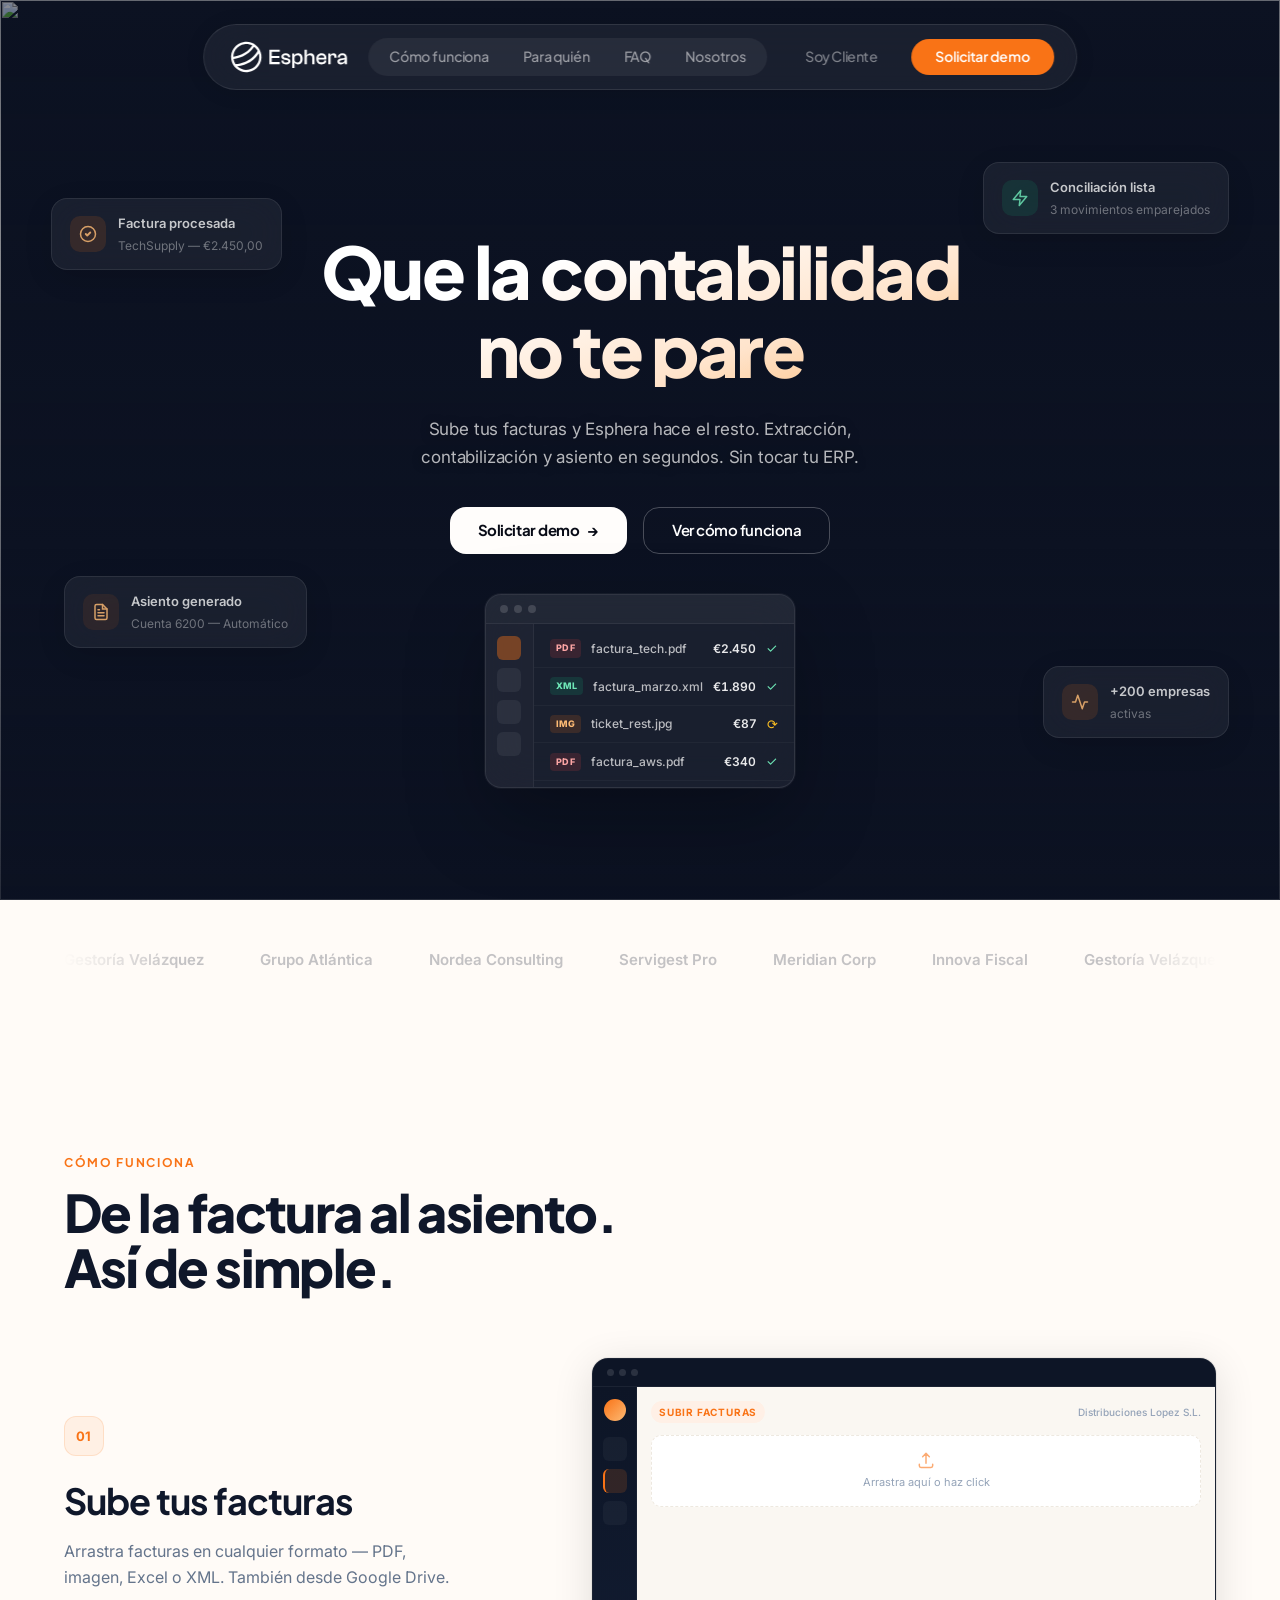
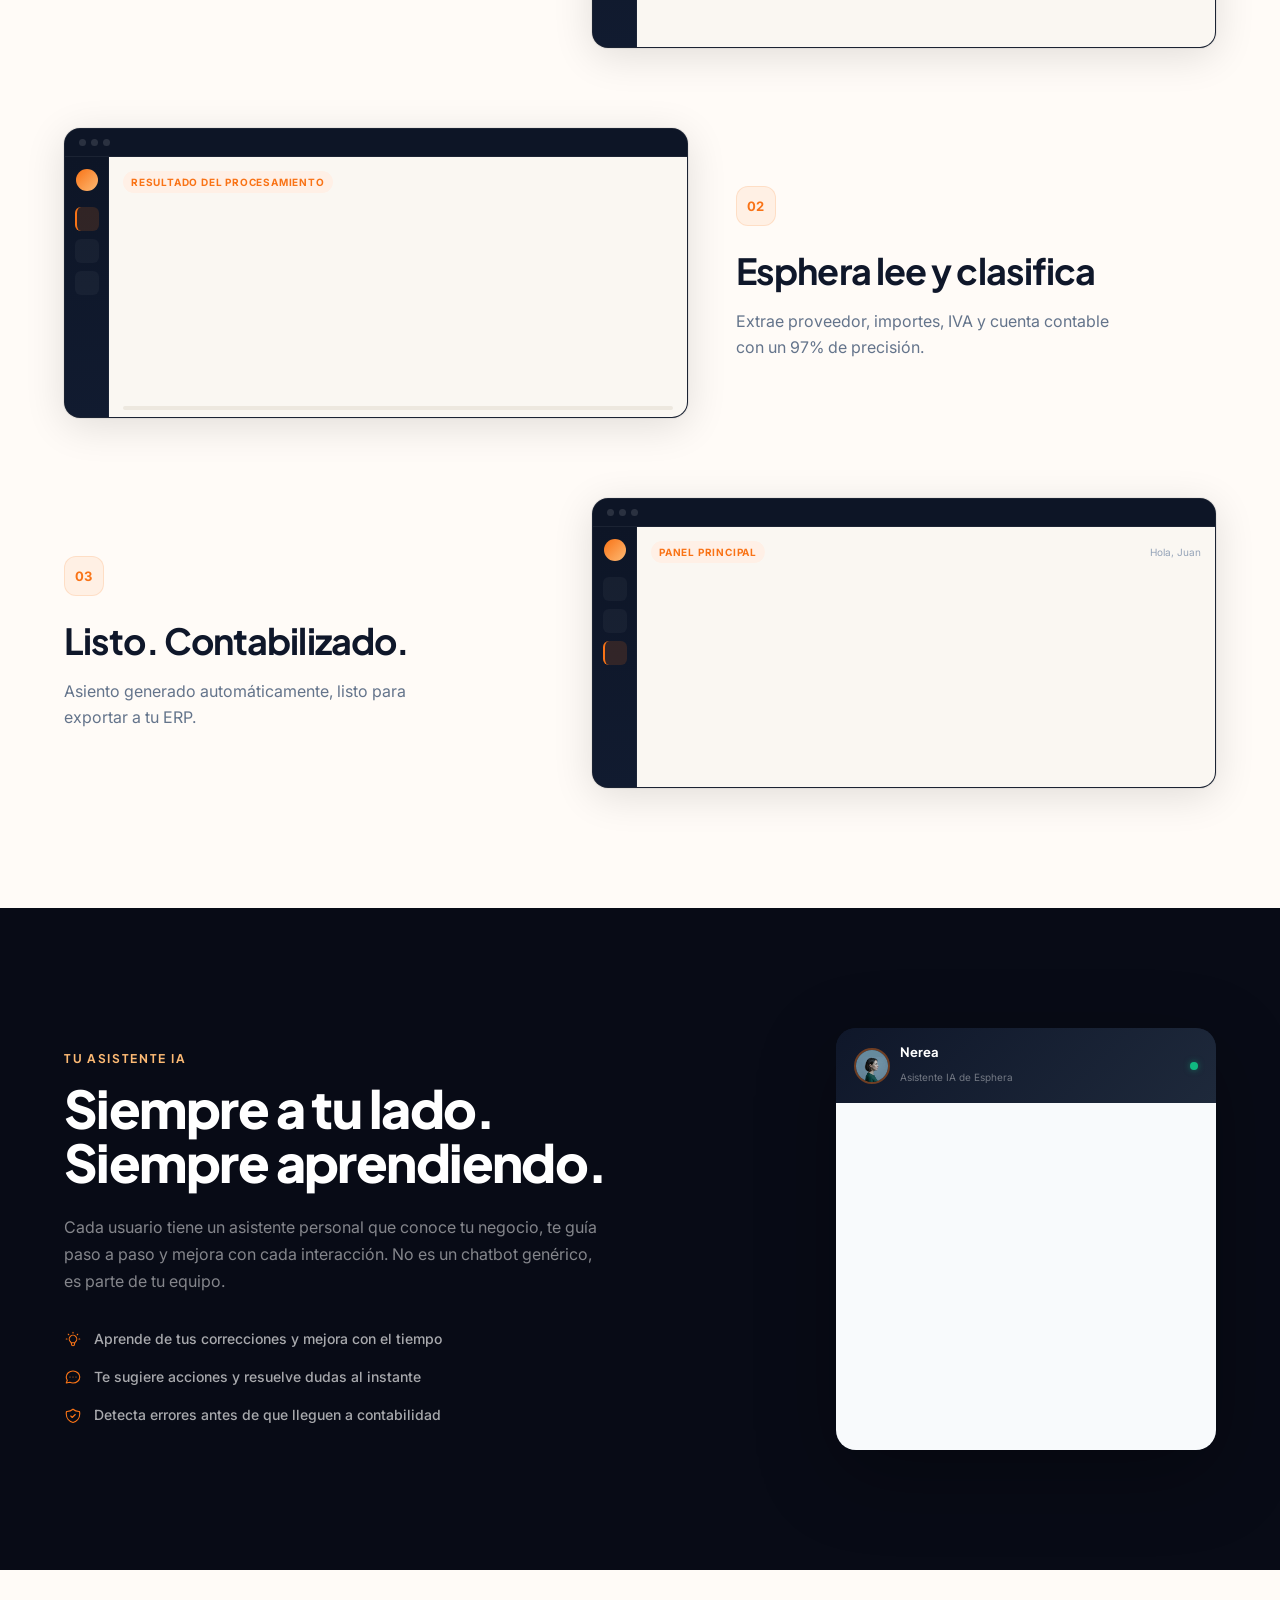
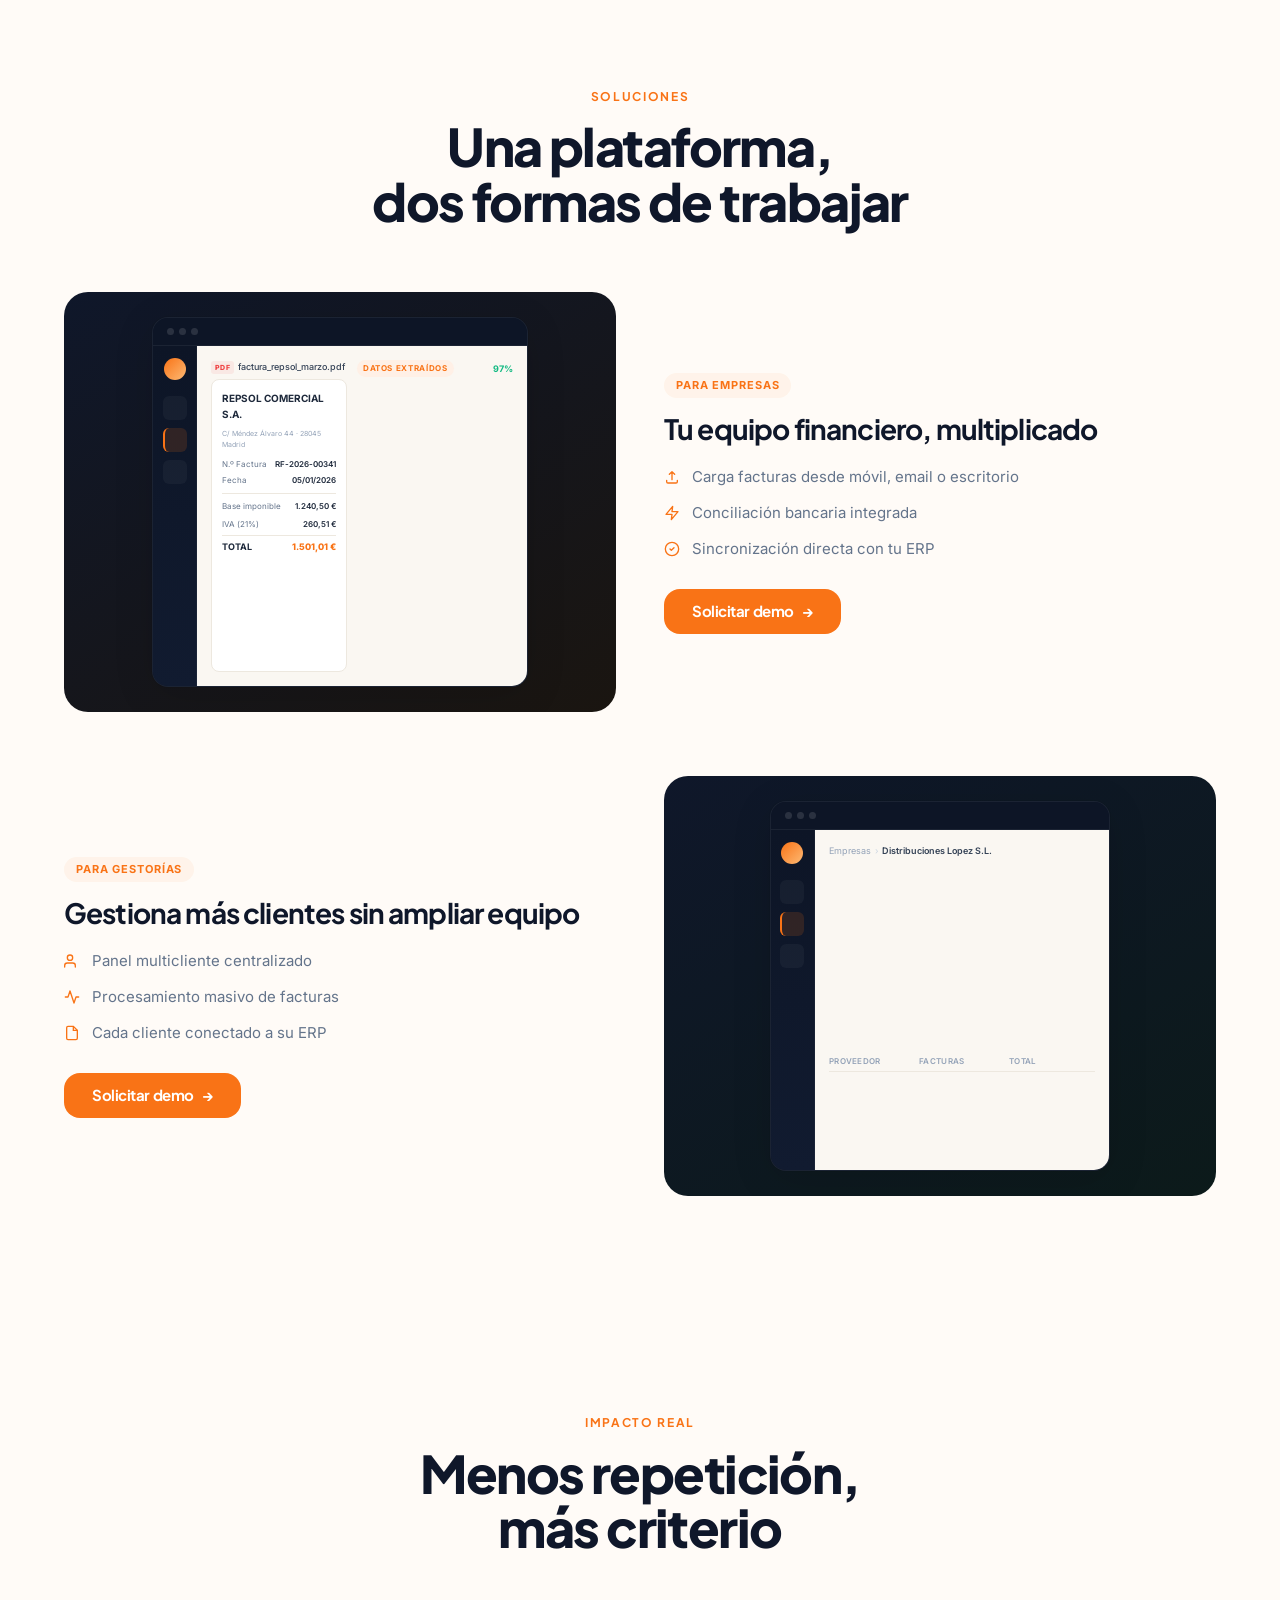
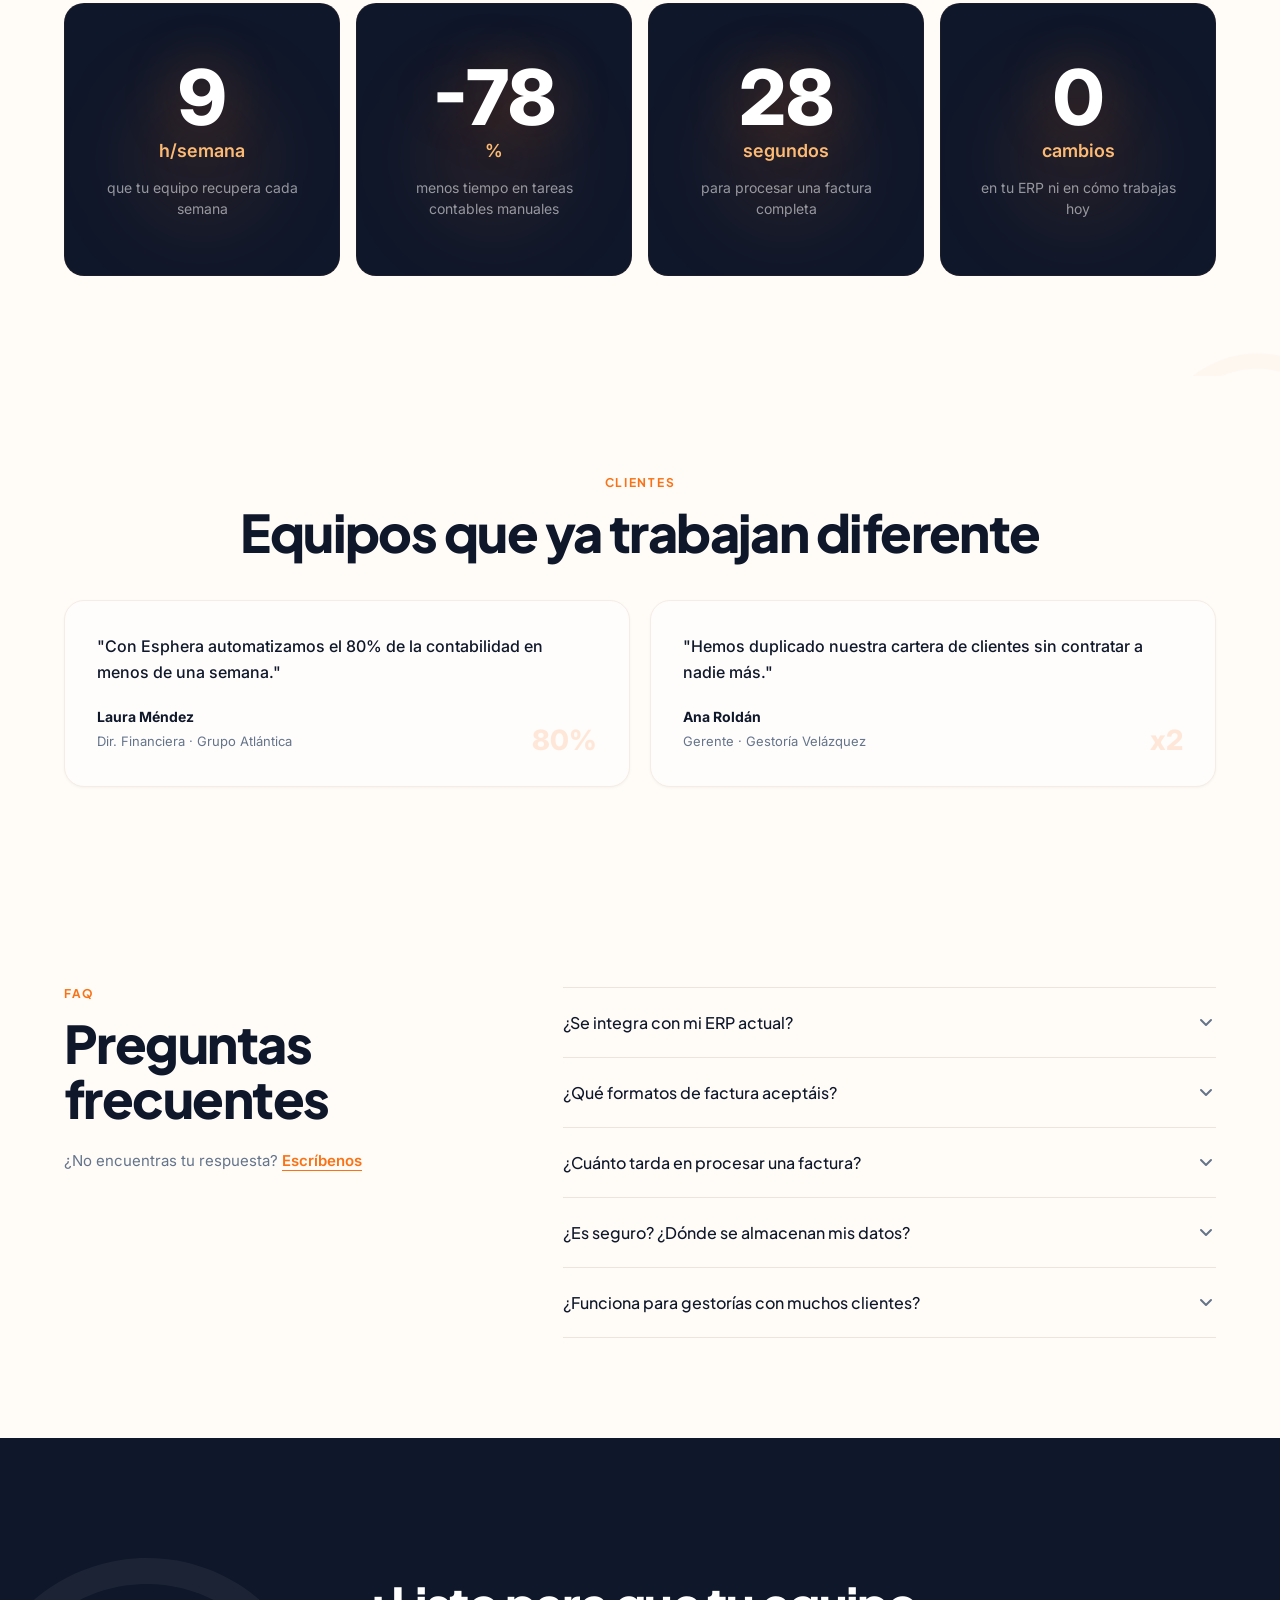
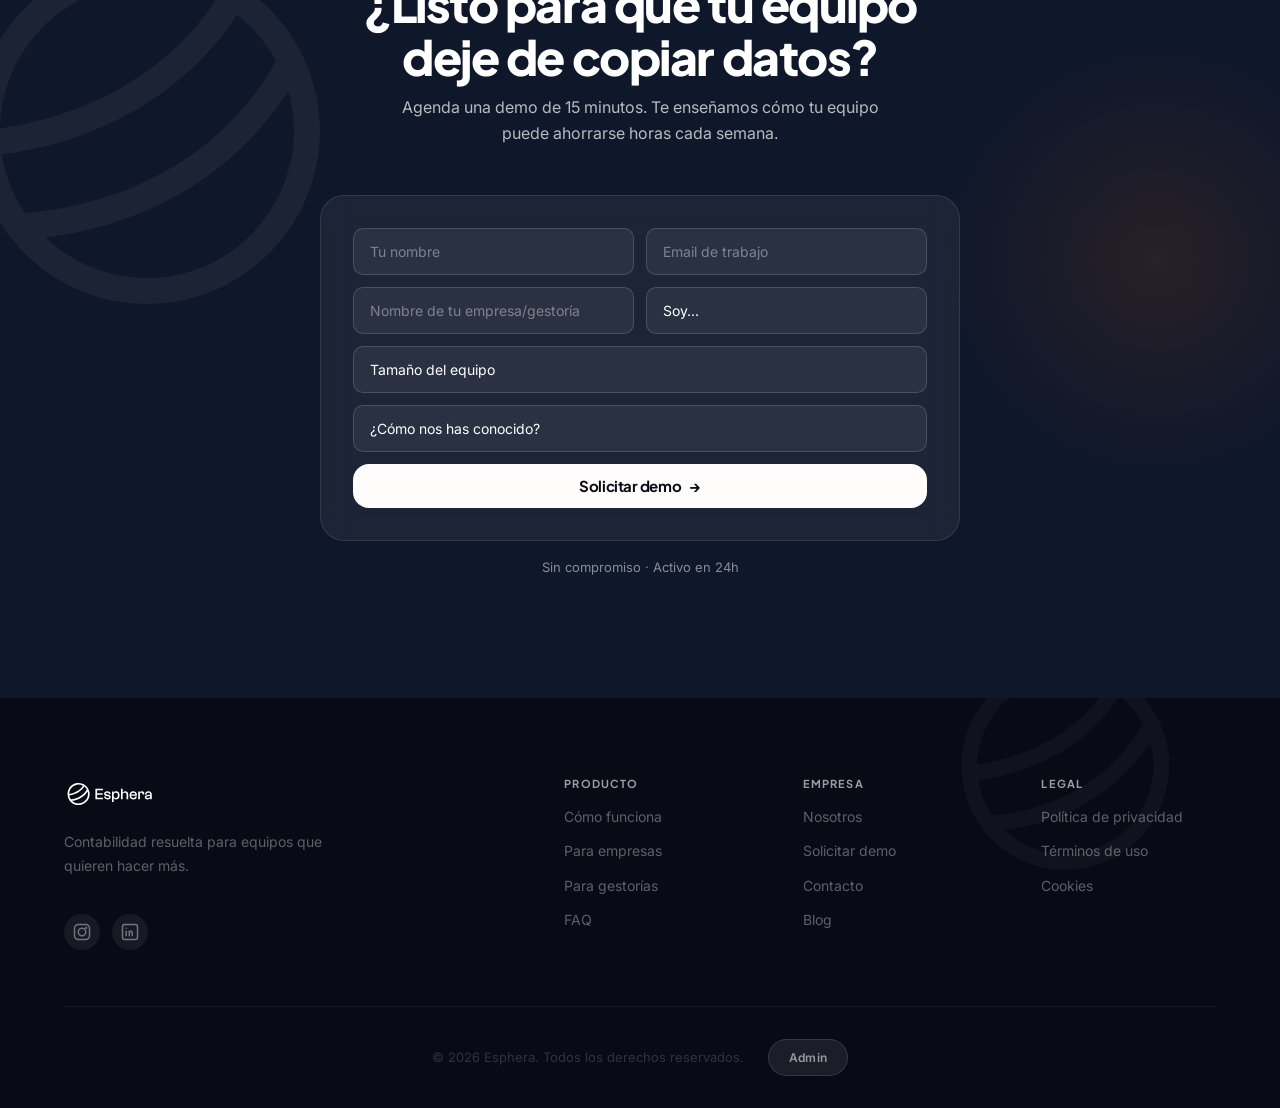
==== commit 2bdd7ed8: "Add login.html and fix Soy Cliente link - Soy Cliente → login.html (client login simulation) - Admin" ====
--- a/index.html
+++ b/index.html
@@ -35,7 +35,7 @@
                 <a href="nosotros.html" class="nav-link">Nosotros</a>
             </div>
             <div class="nav-actions">
-                <a href="/producto/" class="btn btn-ghost">Soy Cliente</a>
+                <a href="login.html" class="btn btn-ghost">Soy Cliente</a>
                 <a href="#demo" class="btn btn-primary btn-nav">Solicitar demo</a>
             </div>
             <button class="mobile-menu-btn" id="mobileMenuBtn" aria-label="Abrir menú">
@@ -53,7 +53,7 @@
             <a href="#faq" class="mobile-link">FAQ</a>
             <a href="nosotros.html" class="mobile-link">Nosotros</a>
             <div class="mobile-menu-actions">
-                <a href="/producto/" class="btn btn-ghost" style="width:100%">Iniciar sesión</a>
+                <a href="login.html" class="btn btn-ghost" style="width:100%">Iniciar sesión</a>
                 <a href="#demo" class="btn btn-primary" style="width:100%">Solicitar demo</a>
             </div>
         </div>
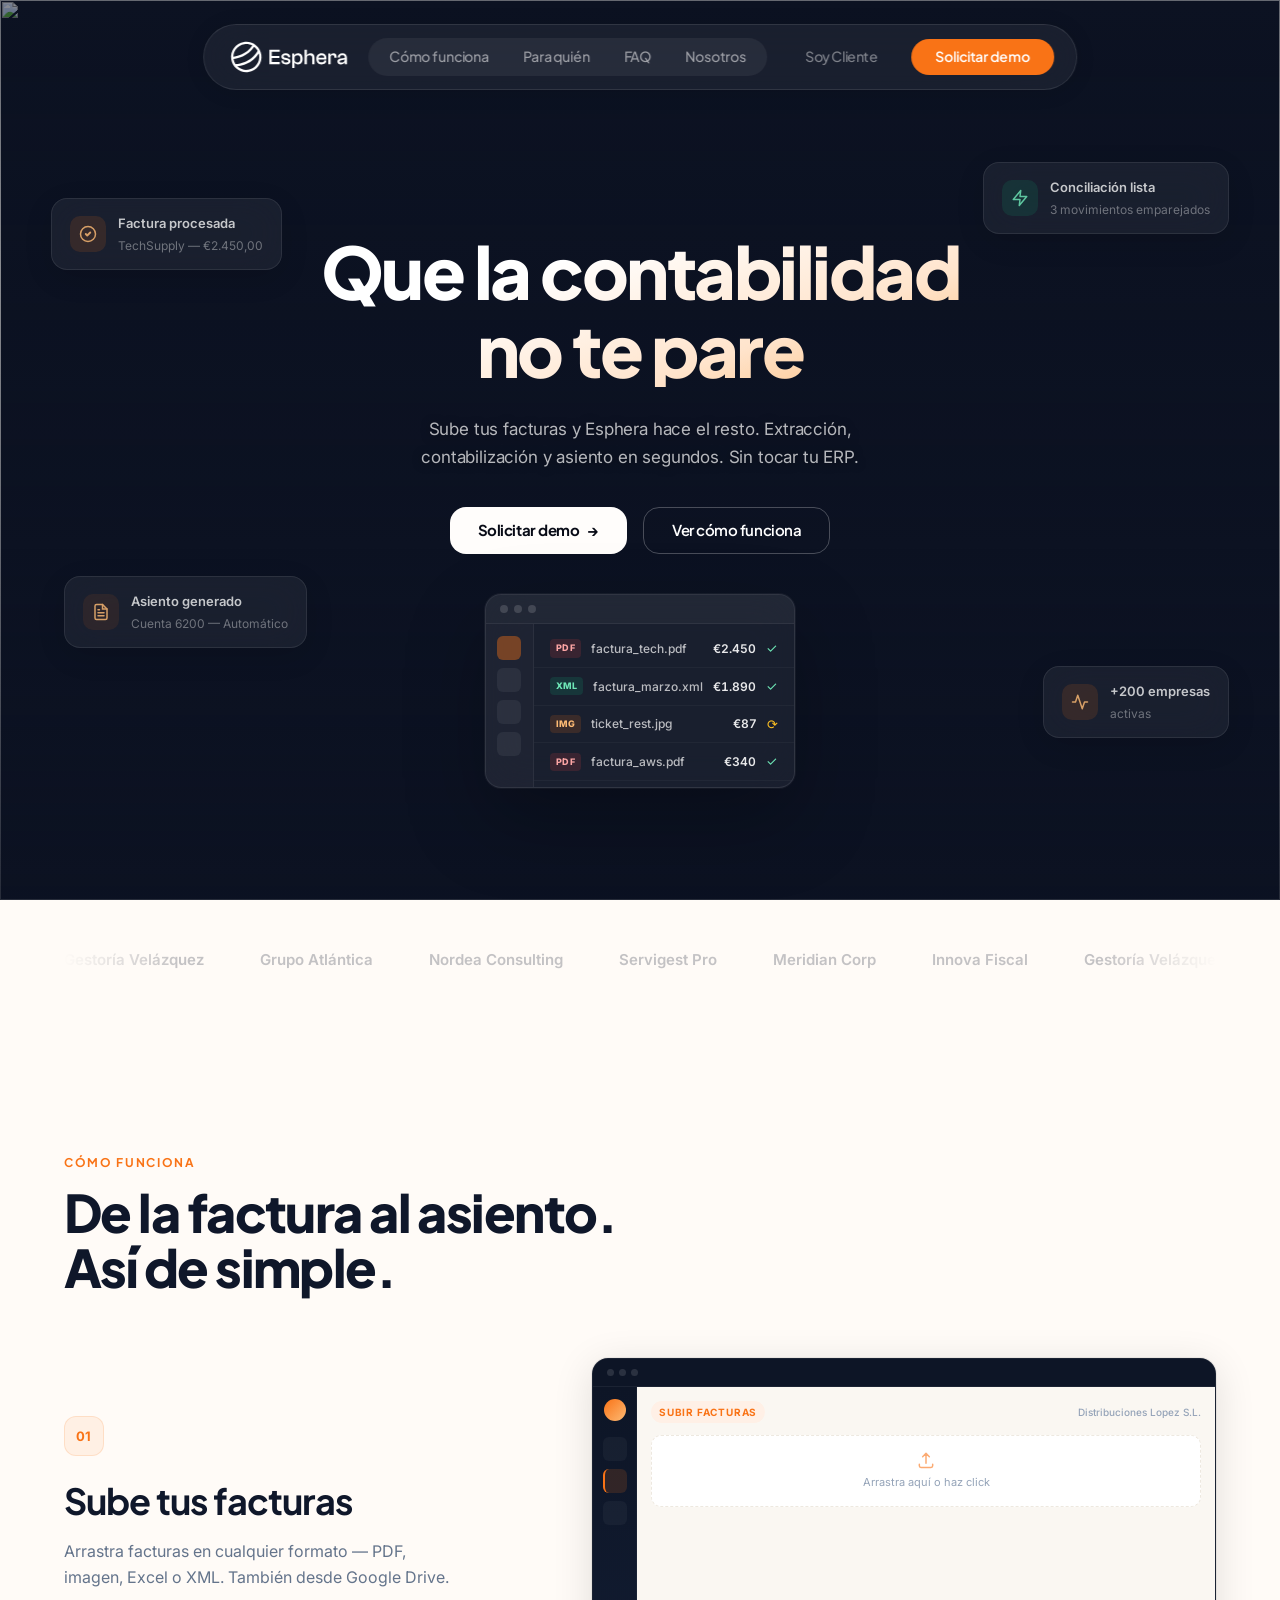
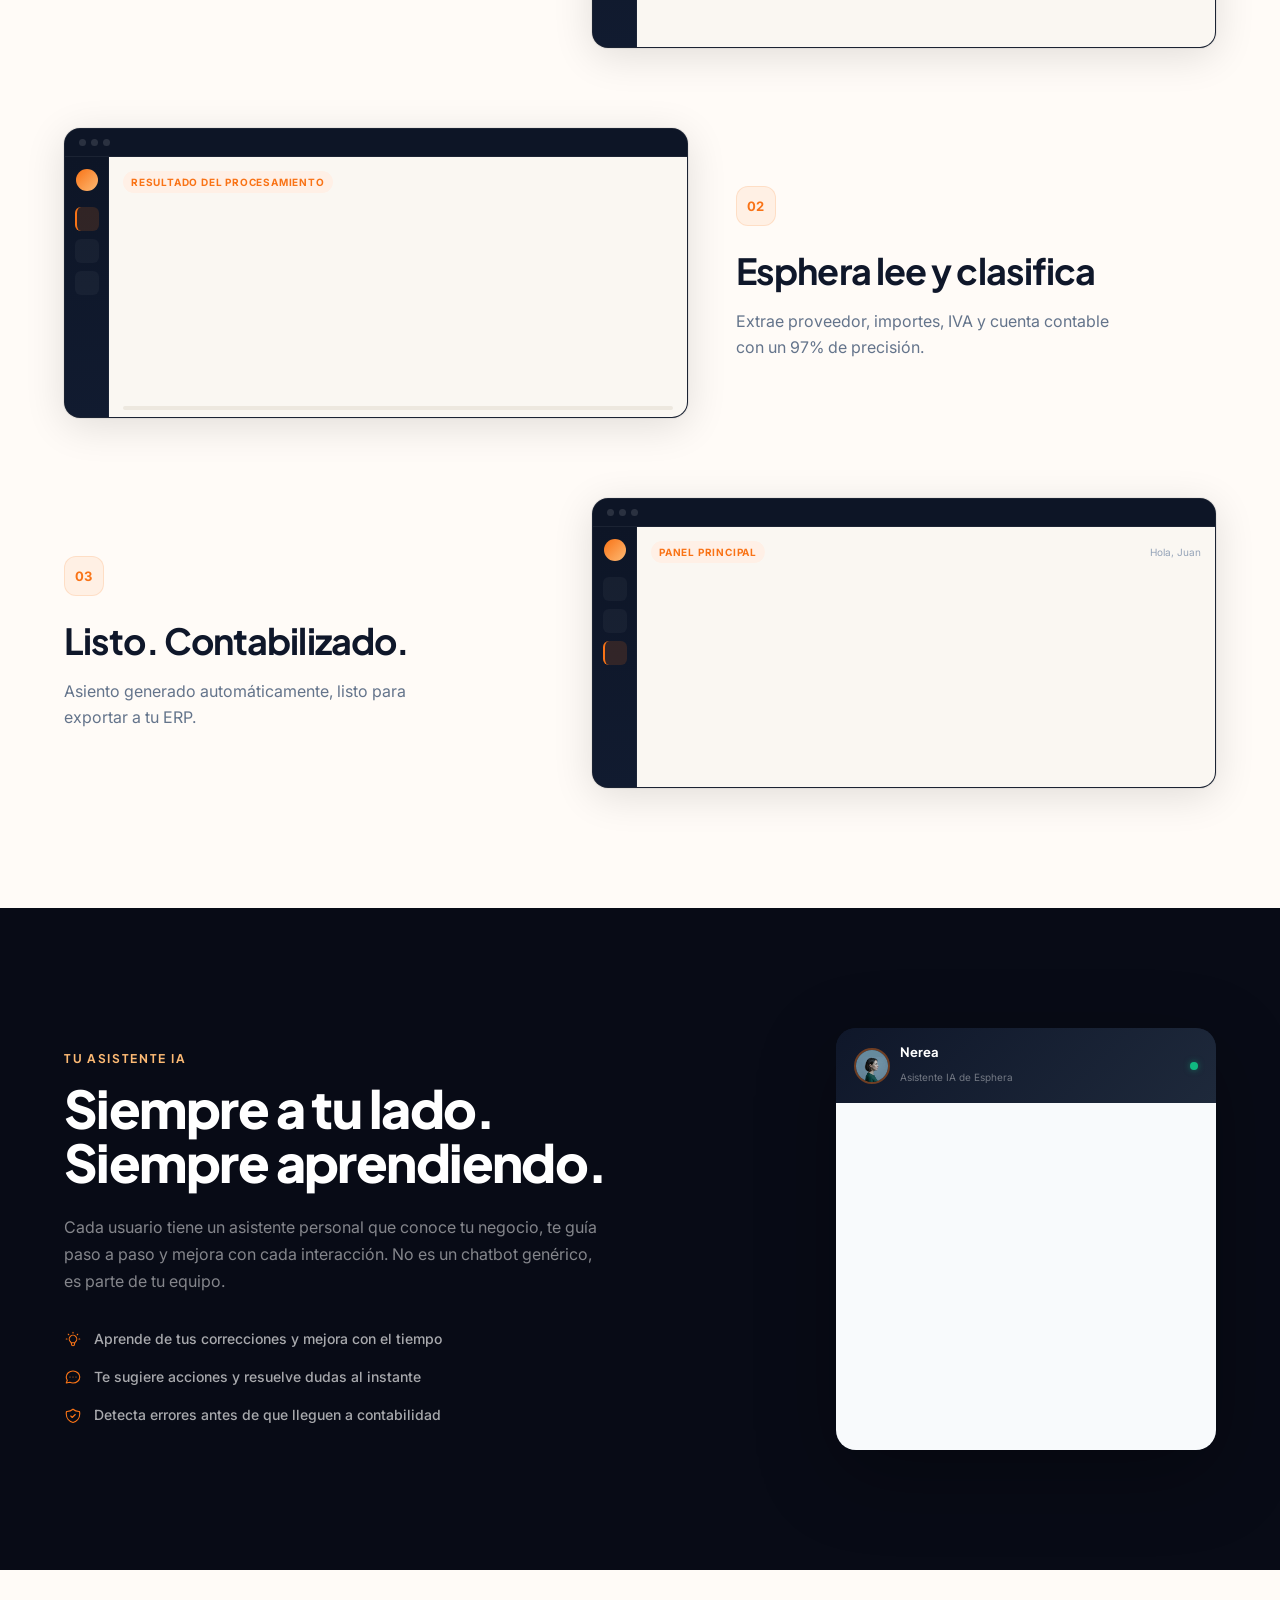
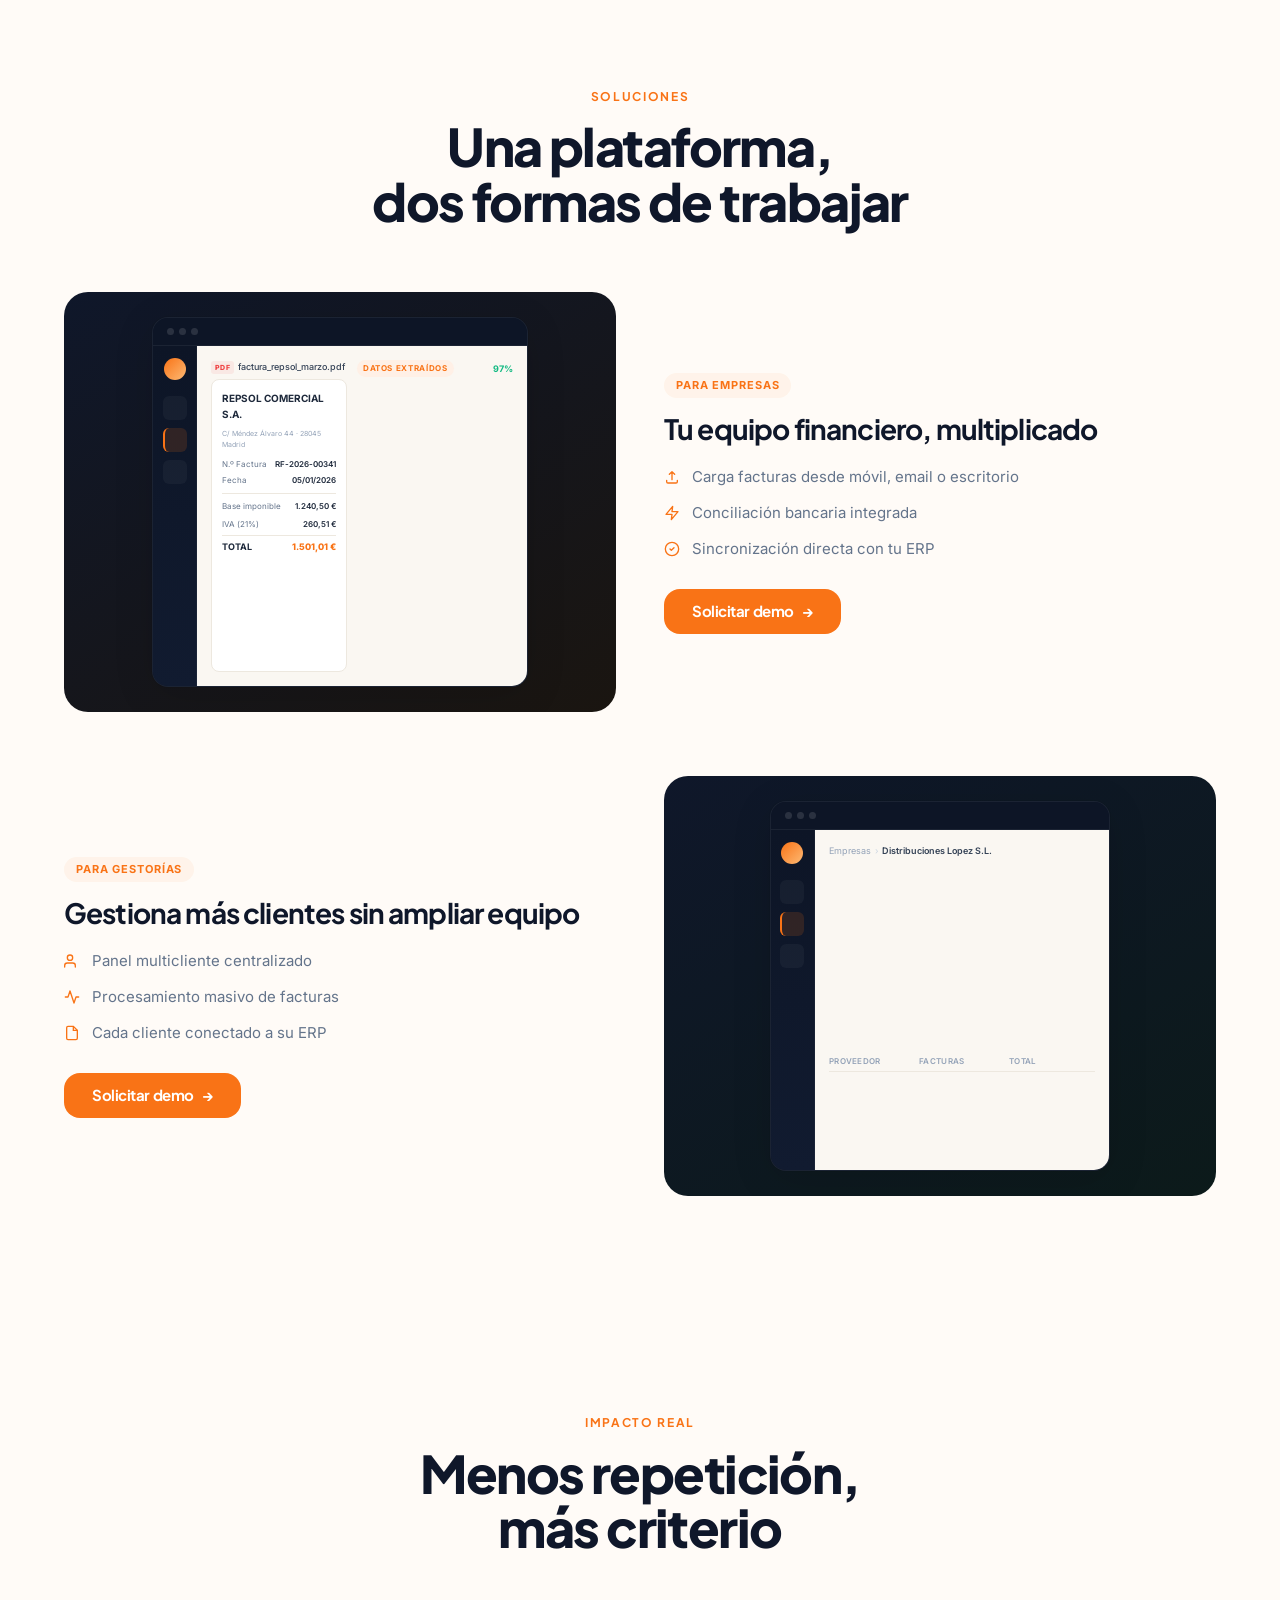
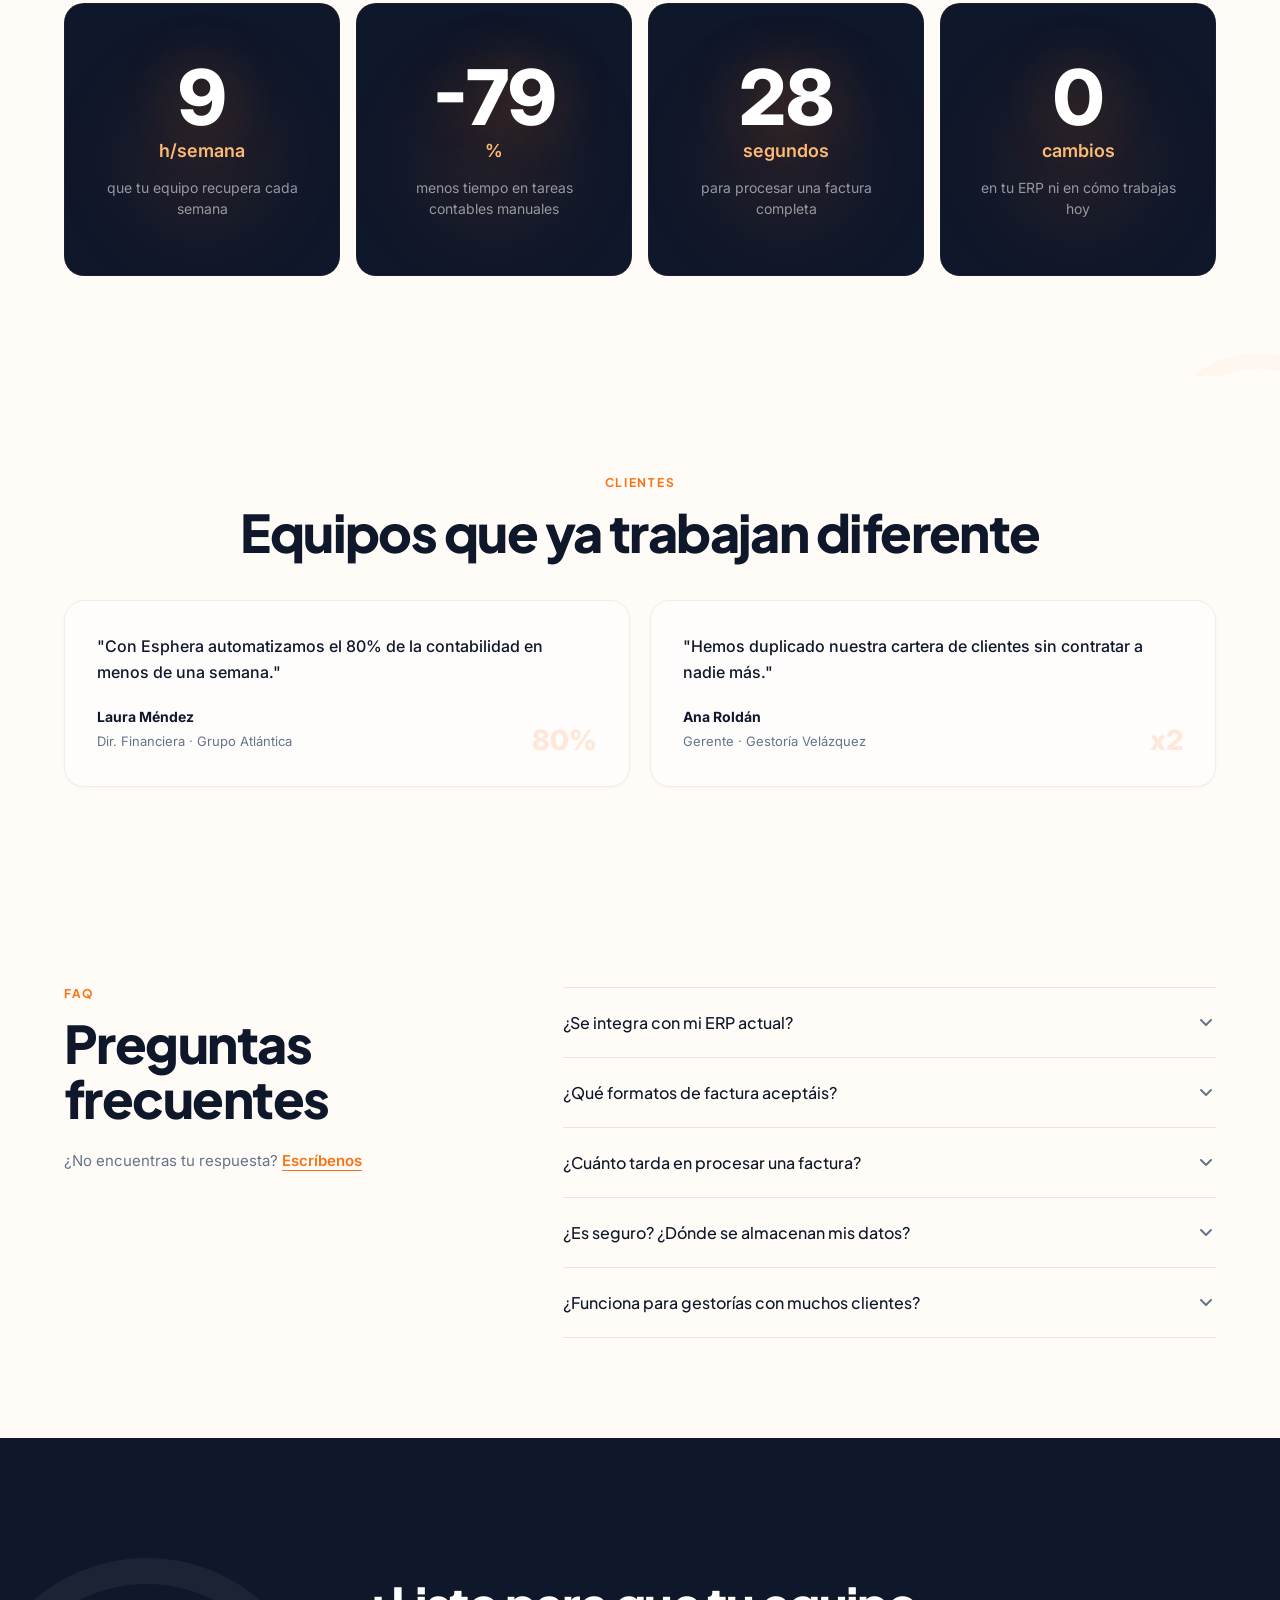
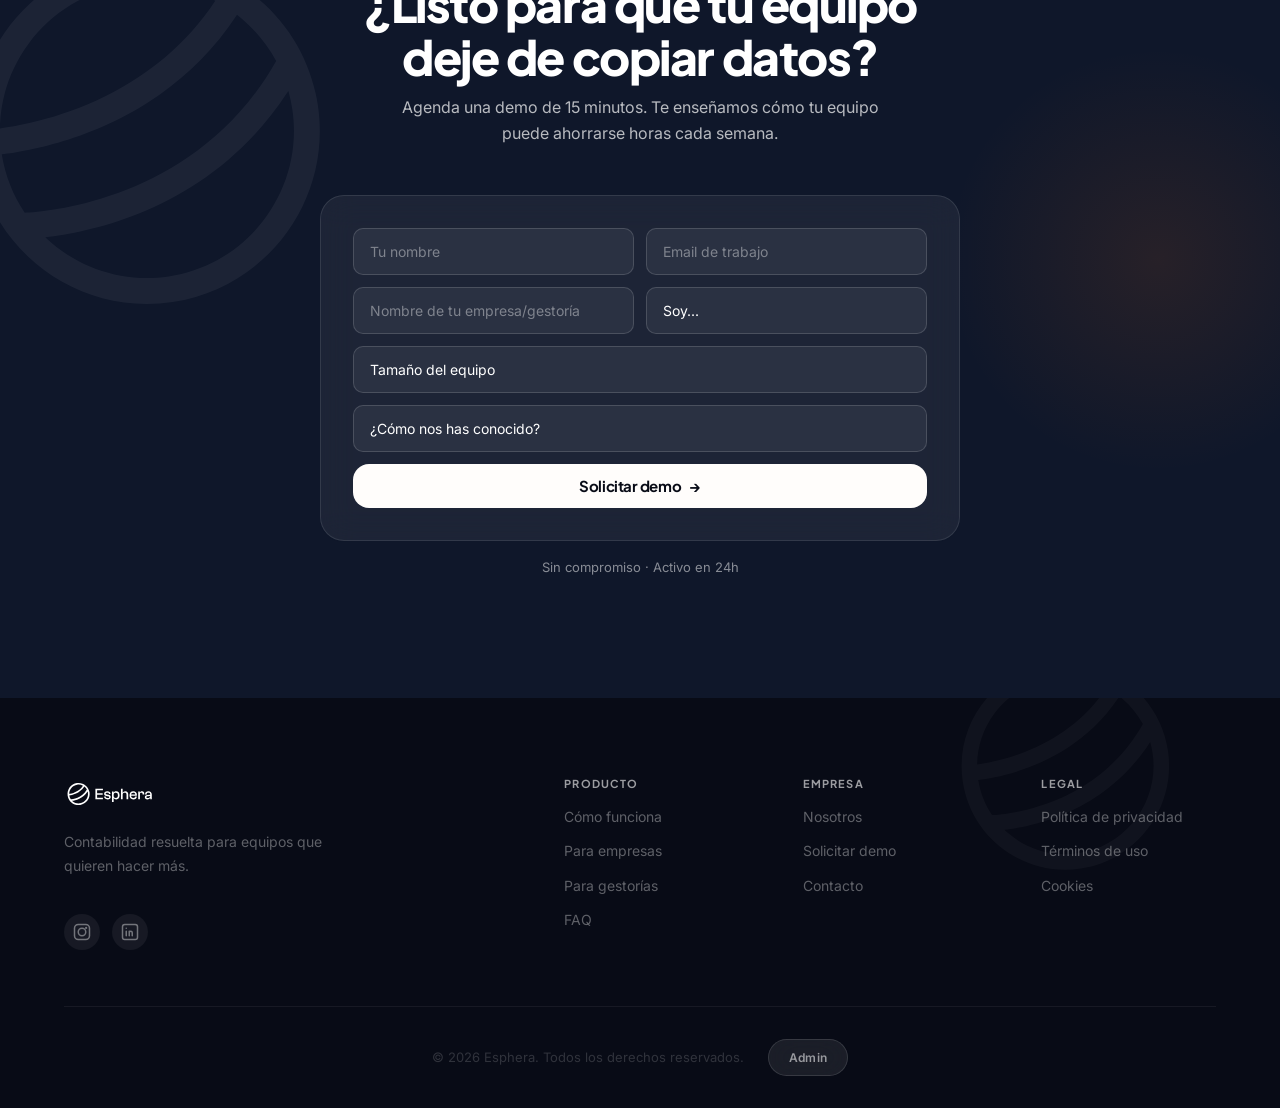
==== commit 25bc5f59: "Remove Blog link from footers" ====
--- a/index.html
+++ b/index.html
@@ -737,7 +737,6 @@
                     <a href="nosotros.html">Nosotros</a>
                     <a href="#demo">Solicitar demo</a>
                     <a href="contacto.html">Contacto</a>
-                    <a href="#">Blog</a>
                 </div>
                 <div class="footer-col">
                     <h4>Legal</h4>
